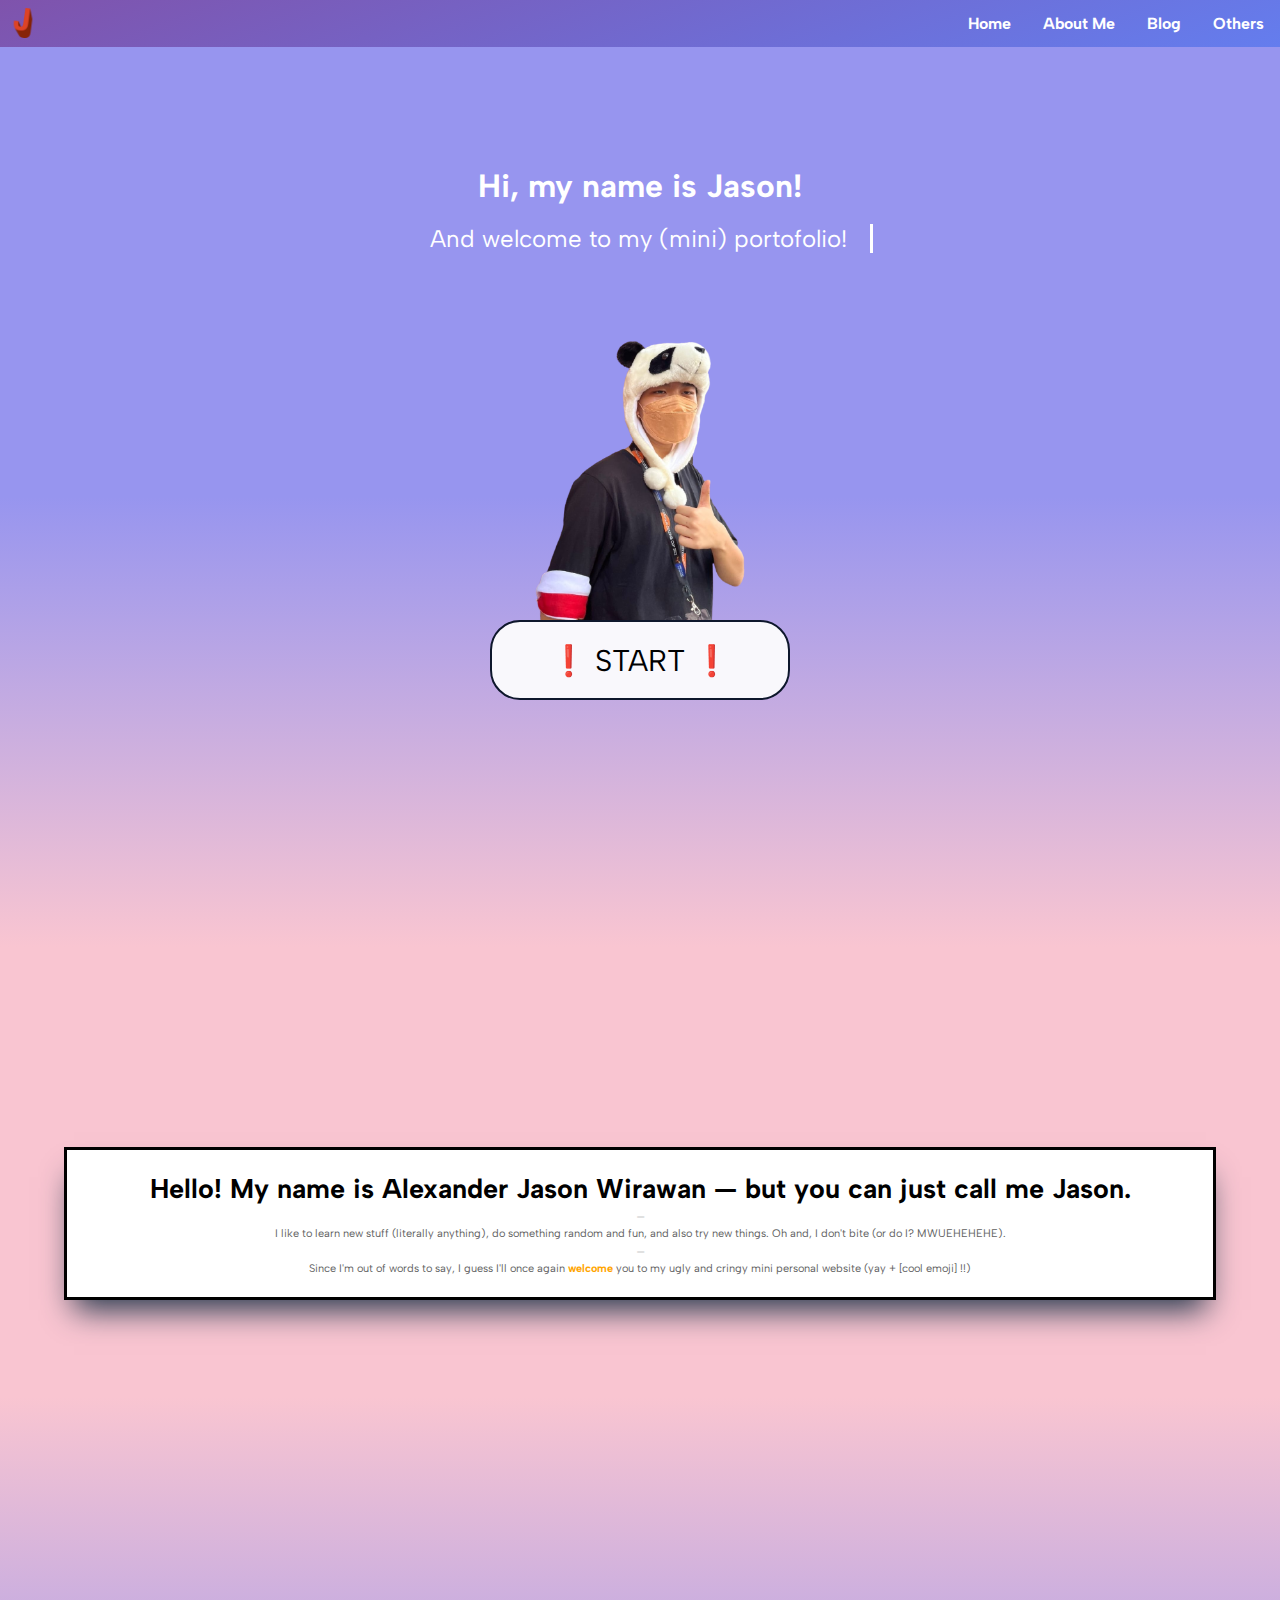
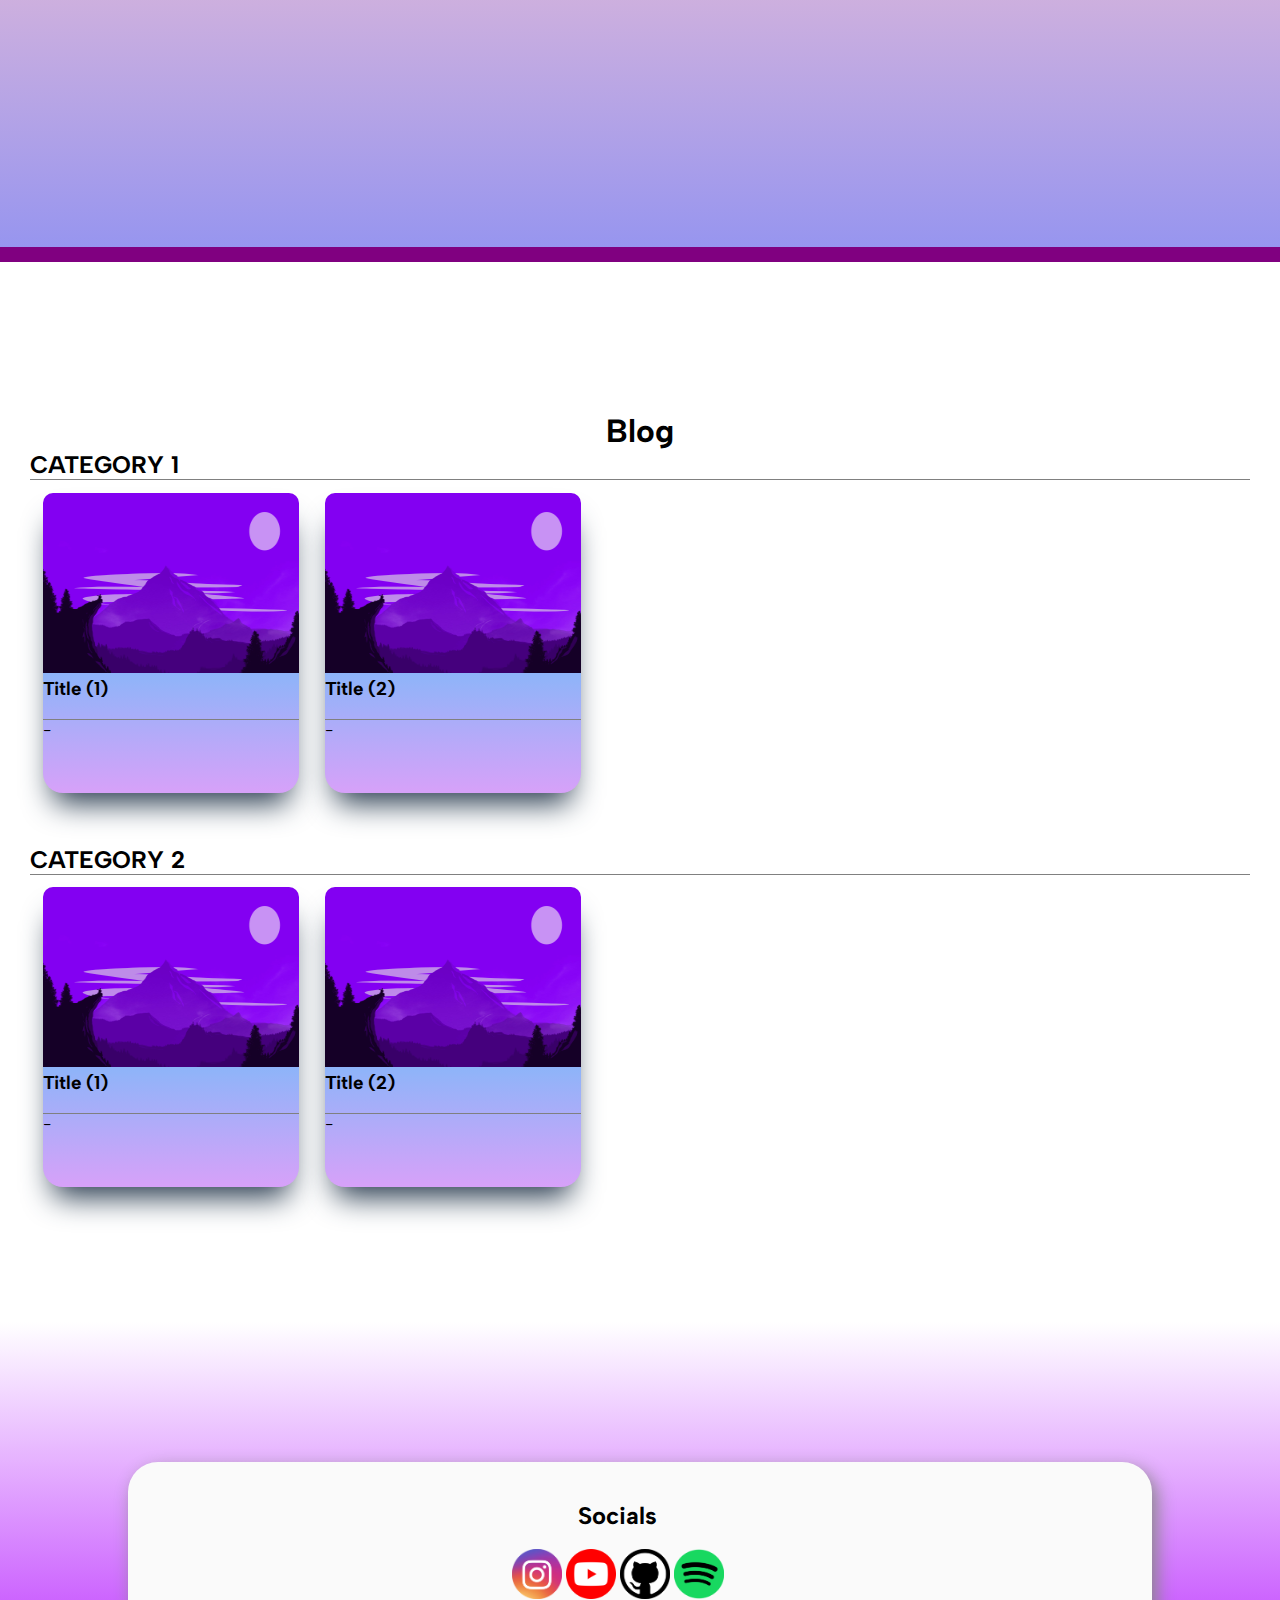
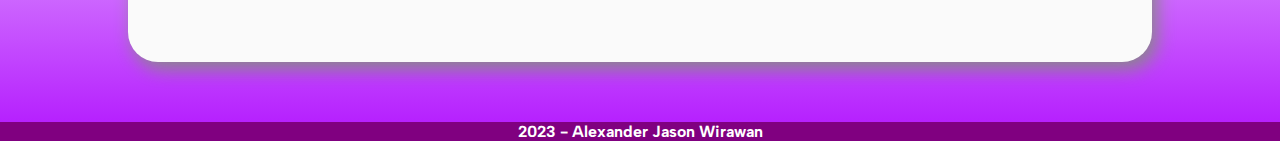
==== index.html @ cb03b652 "e" ====
<!DOCTYPE html>

<head>
	<meta name="viewport" content="width=device-width, initial-scale=1.0">
	<meta charset="UTF-8">
	<title>jasonhuang151</title>
	<link rel="icon" href="img/muka.png">
	<link href="style.css" type="text/css" rel="stylesheet">
	<link rel="preconnect" href="https://fonts.googleapis.com"><link rel="preconnect" href="https://fonts.gstatic.com" crossorigin><link href="https://fonts.googleapis.com/css2?family=Albert+Sans:ital,wght@0,200;1,100&display=swap" rel="stylesheet">
</head>

<script src="script.js"></script>
<script type="text/javascript" src="https://translate.google.com/translate_a/element.js?cb=googleTranslateElementInit"></script>


<body><div id="main">

	<div class="sticky"><div class="navbar">
	  <div class="dropdown">
		 <button class="dropbtn"><b>Others</b>
			<i class="fa fa-caret-down"></i>
		 </button>
		 <div class="dropdown-content">
			<a href="#socials">Socials</a>
			<a href="http://ngl.link/jasonhuang15112234">NGL</a>
			<a href="https://saweria.co/jasonhuang151">Saweria</a>
		 </div>
	  </div> 
	  <a href="#blog"><b>Blog</b></a>
	  <a href="#about_gw"><b>About Me</b></a>
	  <a href="#home"><b>Home</b></a>
	  <a href="#home" style="all:unset;cursor: pointer;"><img src="img/j.png" class="logo"></a>
	</div></div>
	
	<div id=home><center>
		<h1 style="color:white">Hi, my name is Jason!</h1>
		<br>
		<p class="judulketik">And welcome to my (mini) portofolio! </p><br><br><br>
		<img src="img/muka.png"><br>
		<button class="center"><p style="font-size:30px;"><a id="introButton" href="#about_gw">❗ START ❗</a></p></button>
	</center></div>

	<hr style="height:0px;border:none;" id="about_gw"/>
	<div id="tentang_gw_mobile"><center>
	<table class="mobileTable">
		<tbody>
		  <tr>
			<td bgcolor=white>
			<p style="color:white;">-</p>
			 
			 <b><p style= "font-size: 27px; color:#000000">Hello! My name is Alexander Jason Wirawan — but you can just call me Jason. </b>
		  		 <p style="color:lightgrey;">-</p>
			 <p style= "font-size: 11px; color:#615f5f">I like to learn new stuff (literally anything), do something random and fun, and also try new things. Oh and, I don't bite (or do I? MWUEHEHEHE).
			 	<p style="color:lightgrey;">-</p>
			 <p style= "font-size: 11px; color:#615f5f">Since I'm out of words to say, I guess I'll once again <b style="color:orange;">welcome</b> you to my ugly and cringy mini personal website (yay + [cool emoji] !!) 
			
			<p style="color:white;">-</p>
			</td>
		  </tr>
		</tbody>
	</table>
	</center></div>
	
		
	<hr>

	<div id=blog>
		<h1> Blog </h1>
		<div>
		<h2 style="text-align:left;">CATEGORY 1</h2><hr>

		<a href="/404"><div class="column">
			<img src="img/bg1.jpg">
			<h3> Title (1)</h3>
			<br><hr>
			<p>-</p>
		</div></a>
			
		<a href="/404"><div class="column">
			<img src="img/bg1.jpg">
			<h3> Title (2)</h3>
			<br><hr>
			<p>-</p>
		</div></a>
		
	
		<br><hr style="opacity:0;"><br><br>
		<div>
		<h2 style="text-align:left;">CATEGORY 2</h2><hr>
		
		<a href="/404"><div class="column">
			<img src="img/bg1.jpg">
			<h3>Title (1)</h3>
			<br><hr>
			<p>-</p>
		</div></a>
			
		<a href="/404"><div class="column">
			<img src="img/bg1.jpg">
			<h3>Title (2)</h3>
			<br><hr>
			<p>-</p>
		</div></a>
			
		</div>
	</div></div>
	
	<div id=socials><div id="contact">
	   <br>
		<div><ul>
			<h2>Socials</h2>
			<br>
			 <li><a target="_blank" href="https://www.instagram.com/jasonhuang151/"><img src="img/igLogo.png"></a></li>
			 <li><a target="_blank" href="https://youtube.com/@iloveayamgoreng"><img src="img/ytLogo.png"></a></li>
			 <li><a target="_blank" href="https://github.com/TheStupidDev"><img src="img/git.png"></a></li>
			 <li><a target="_blank" href="https://open.spotify.com/user/ji2uax7rqyrg8sp5sfdl0xvij?si=YDXjoUDXTRuPa2H0XCccrA&utm_source=copy-link"><img src="img/spotify.png"></a></li>
		  </ul></div>
	  </div></div>
	
	<div id=footer style="background:purple;color:white;">
		<center>
			<b>2023 - Alexander Jason Wirawan</b>
			<div id="google_translate_element"></div>
		</center>
	</div>
	
</div></body>
---- style.css ----
/*main stuff*/
@import url('https://fonts.googleapis.com/css2?family=Albert+Sans:ital,wght@0,200;1,100&display=swap');


* {
  border: 0;
  box-sizing: border-box;
  margin: 0;
  padding: 0;
  font-family: inherit;
  text-decoration: none;
}

body {
  background-size:     cover;
  background-repeat:   no-repeat;
  background-position: center center;     
  font-family: 'Albert Sans', sans-serif;
}

html {
	scroll-behavior: smooth;
}

hr {
  border: 5;
  border-top: 15px solid purple;
  clear:both;
  display:block;
  background-color:white;
  height: 1px;
}

a{color:black;}

table, th, td {
	border: 1px solid #dddd;
	border-collapse: collapse;
	width:100%;
	text-align:center;
}

button{
    width: 300px;
	 height:80px;
    background-color: #f9f8fc;
    border: 2.5px solid #0e172c;
    transition: background-color 2.2s;
    transition-duration: 3s;
    transition: 1.5s;
	 border-radius:30px
  }
  
button:hover{
    background-color: pink;
	 letter-spacing: 4px;
    box-shadow: rgba(240, 46, 170, 0.4) 0px 5px, rgba(240, 46, 170, 0.3) 0px 10px, rgba(240, 46, 170, 0.2) 0px 15px, rgba(240, 46, 170, 0.1) 0px 20px, rgba(240, 46, 170, 0.05) 0px 25px;
}


.Center {
            width:200px;
            height:200px;
            background-color: blue;
            top: 50%;
            left: 50%;
            margin-top: -100px;
            margin-left: -100px;
        }

.sticky {
	position: -webkit-sticky;
	position: sticky;
	top: 0;
}

.column {
  width: 23.3%;
  border-radius:20px;
  height:85%;
  display: inline-block;
  margin: .8rem;	
  box-shadow: rgb(38, 57, 77) 0px 20px 30px -10px;
}

.column:hover {
  box-shadow: rgb(38, 57, 77) 0px 40px 50px -5px;
}

/*judul ketik*/
.judulketik {
  width: 31ch; /*Jumlah karakter*/
  animation: typing 2s steps(22), blink .5s step-end infinite alternate;
  white-space: nowrap;
  overflow: hidden;
  border-right: 3px solid;
  font-family: 'Albert Sans', sans-serif;
  font-size: 1.5em;
  color:white;
}

@keyframes typing {from {width: 0}}
@keyframes blink {50% {border-color: transparent}}

/*============================Header//Navbar============================*/


.navbar {
  overflow: hidden;
  background-color: #333;
  background-image:linear-gradient(-20deg, #647DEE, #7F53AC);
}

.navbar a {
  float: right;
  font-size: 16px;
  color: white;
  text-align: center;
  padding: 14px 16px;
  text-decoration: none;
  transition:0.5s;
}

.dropdown {
  float: right;
  overflow: hidden;
}

.dropdown .dropbtn {
  font-size: 16px;  
  border: none;
  outline: none;
  color: white;
  padding: 14px 16px;
  background-color: inherit;
  font-family: inherit;
  margin: 0;
}

.navbar a:hover, .dropdown:hover .dropbtn {
  background-color: purple;
  padding: 14px 30px;
  border-left: solid 4px #E44B8D;
}

.navbar button{all: unset;transition:0.5s;}

.dropdown-content {
  display: none;
  position: absolute;
  background-color: #f9f9f9;
  min-width: 105px;
  box-shadow: 0px 8px 16px 0px rgba(0,0,0,0.2);
  z-index: 1;
}

.dropdown-content a {
  float: none;
  color: black;
  padding: 12px 16px;
  text-decoration: none;
  display: block;
  text-align: left;
}

.dropdown-content a:hover {
	background-color: #ddd;
	border-left: solid 2.5px pink;
}

.dropdown:hover .dropdown-content {
  display: block;
}

.logo {
  float: left;
  height: 30px;
  width: 30px;
  margin:0.5em;
} 


/*============================Konten============================*/

#container {
    width: 640px; /* Can be in percentage also. */
    height: auto;
    margin: 0 auto;
    padding: 10px;
    position: relative;
}

/*Home (konten 1)*/
#home {
  background: linear-gradient(to top, #F9C5D1, #9795EF 50%);
  height: 900px;
  background-position: center;
  background-size: cover;
  padding: 120px 0;
  text-align:center;
}

#home img{
	height:320px;
	width:320px;
	margin: -7px 0px;

}

#main{height: 60%; }

/*Penjelasan (konten 2)*/
#tentang_gw{
  background: linear-gradient(to top, #9795EF, #F9C5D1 50%);
  height: 900px;
  font-size:24px;
  display: grid;
  padding: 2rem;
  grid-template-columns: 300px 1fr;
  gap: 1rem;
  align-items: center;
  margin: 0 auto;
}

#tentang_gw img {
  max-width: 100%;
  height: auto;
  box-shadow: 5px 7px 18px #888888;
  border-radius:15px;
}


/*Mulai (konten 3)*/
#mulai, #tentang_gw_mobile{
  background-image: url('bg2.jpg');
  background-position: center;
  background-size: cover;
  text-align:center;
  height: 900px;
  padding: 200px 0;
  text-align:center;
  width: 100%;
}

#mulai hr{
  border-top: 1px solid gray;
}

.centang{
	border-radius:20px;
	background:#90EE90;
	width:20px;
}

.cross{
	border-radius:20px;
	background:#FFCCCB;
	width:20px;
}



/*Blog (konten 4)*/
#blog{
  margin:30px;
  background: white;
  height: 1000px;
  background-position: center;
  background-size: cover;
  padding: 120px 0;
  text-align:center;
}

#blog hr{border-top: 1px solid gray;}

#blog img{
	width:100%;height:180px;
	border-radius:10px 10px 0px 0px;
}

#blog .column{
	background-color:white;
	height:300px;
	width:21%;
	text-align:left;
	float:left;
	background:#FBF2FF;
	background-image:linear-gradient(#1FD1F9, #D7A1F9);
	transition:0.6s;
}

#blog .column:hover{
	background-image:linear-gradient(#D7A1F9, #FBF2FF);
}


#artikel{
	background-image:linear-gradient(white, orange);
	height:900px;
}

#artikel hr{border-top: 3px dotted gray;}
#artikel h1{text-align:center;}


/*Credit*/

#socials{
  background-image:linear-gradient(180deg, white, #B621FE);
  text-align:center;
  height:400px;
  padding: 140px 0;
}
    
#contact img{
  width: 50px;
  height: 50px;
  border-radius:20px;
}

#contact img:hover{
  width: 60px;
  height: 60px;
}

#contact .gambarFoto{
  width: 200px;
  height: 140px;
}

#contact .gambarFoto:hover{
  width: 200px;
  height: 140px;
}

#contact li{
  list-style: none;
  display:inline-block;
}

#contact ul{
  margin-left:-45px;
}

#contact hr{border-top: 1px solid gray;}

#contact{
  width:80%;
  height:200px;
  background-color:#fafafa;
  margin:0 auto;
  padding:20px;
  box-shadow: 5px 7px 18px #888888;
  border-radius:30px;
  border:1px
}


/*MOBILE PORT*/
.mobileTable{
	width:90%;
	border: 3px solid black;
	box-shadow: rgb(38, 57, 77) 0px 20px 30px -10px;
	font-size:18px;
	height:120px;
}
#tentang_gw_mobile{
	background: linear-gradient(to top, #9795EF, #F9C5D1 50%);
}
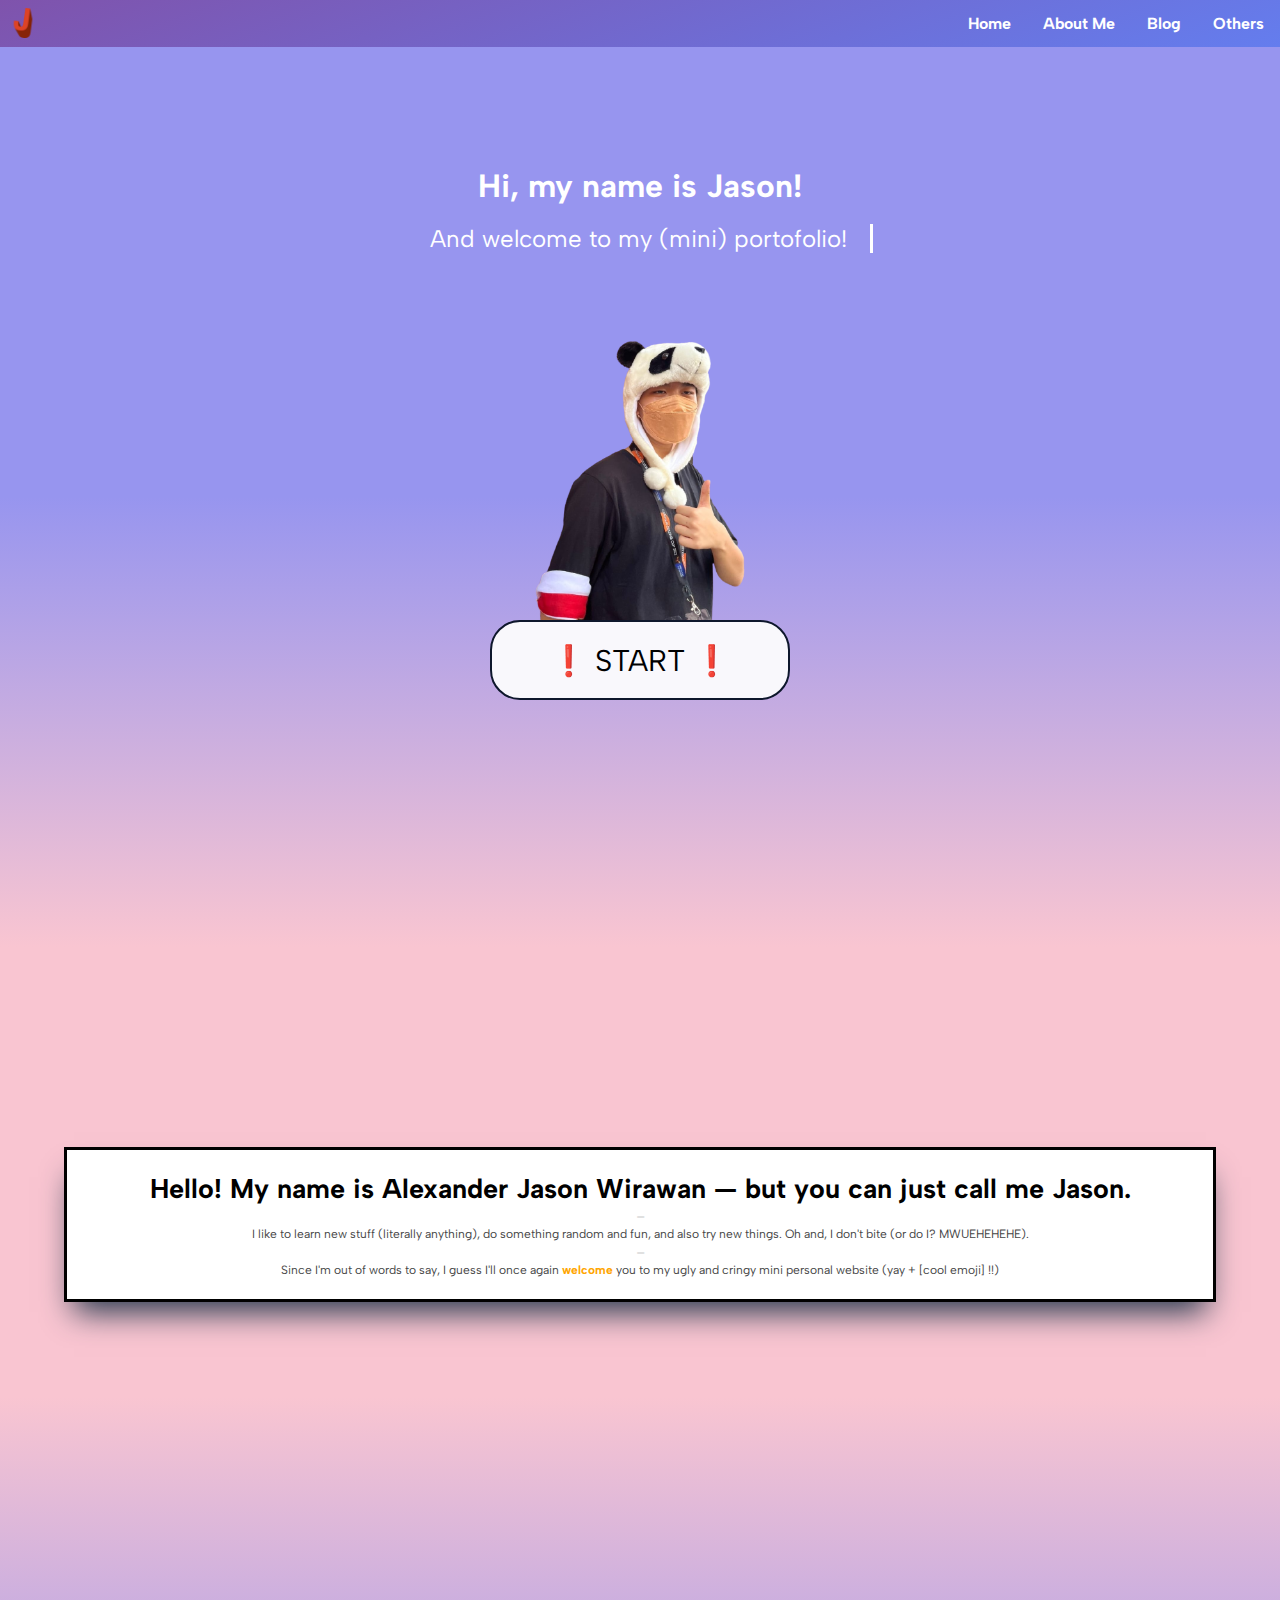
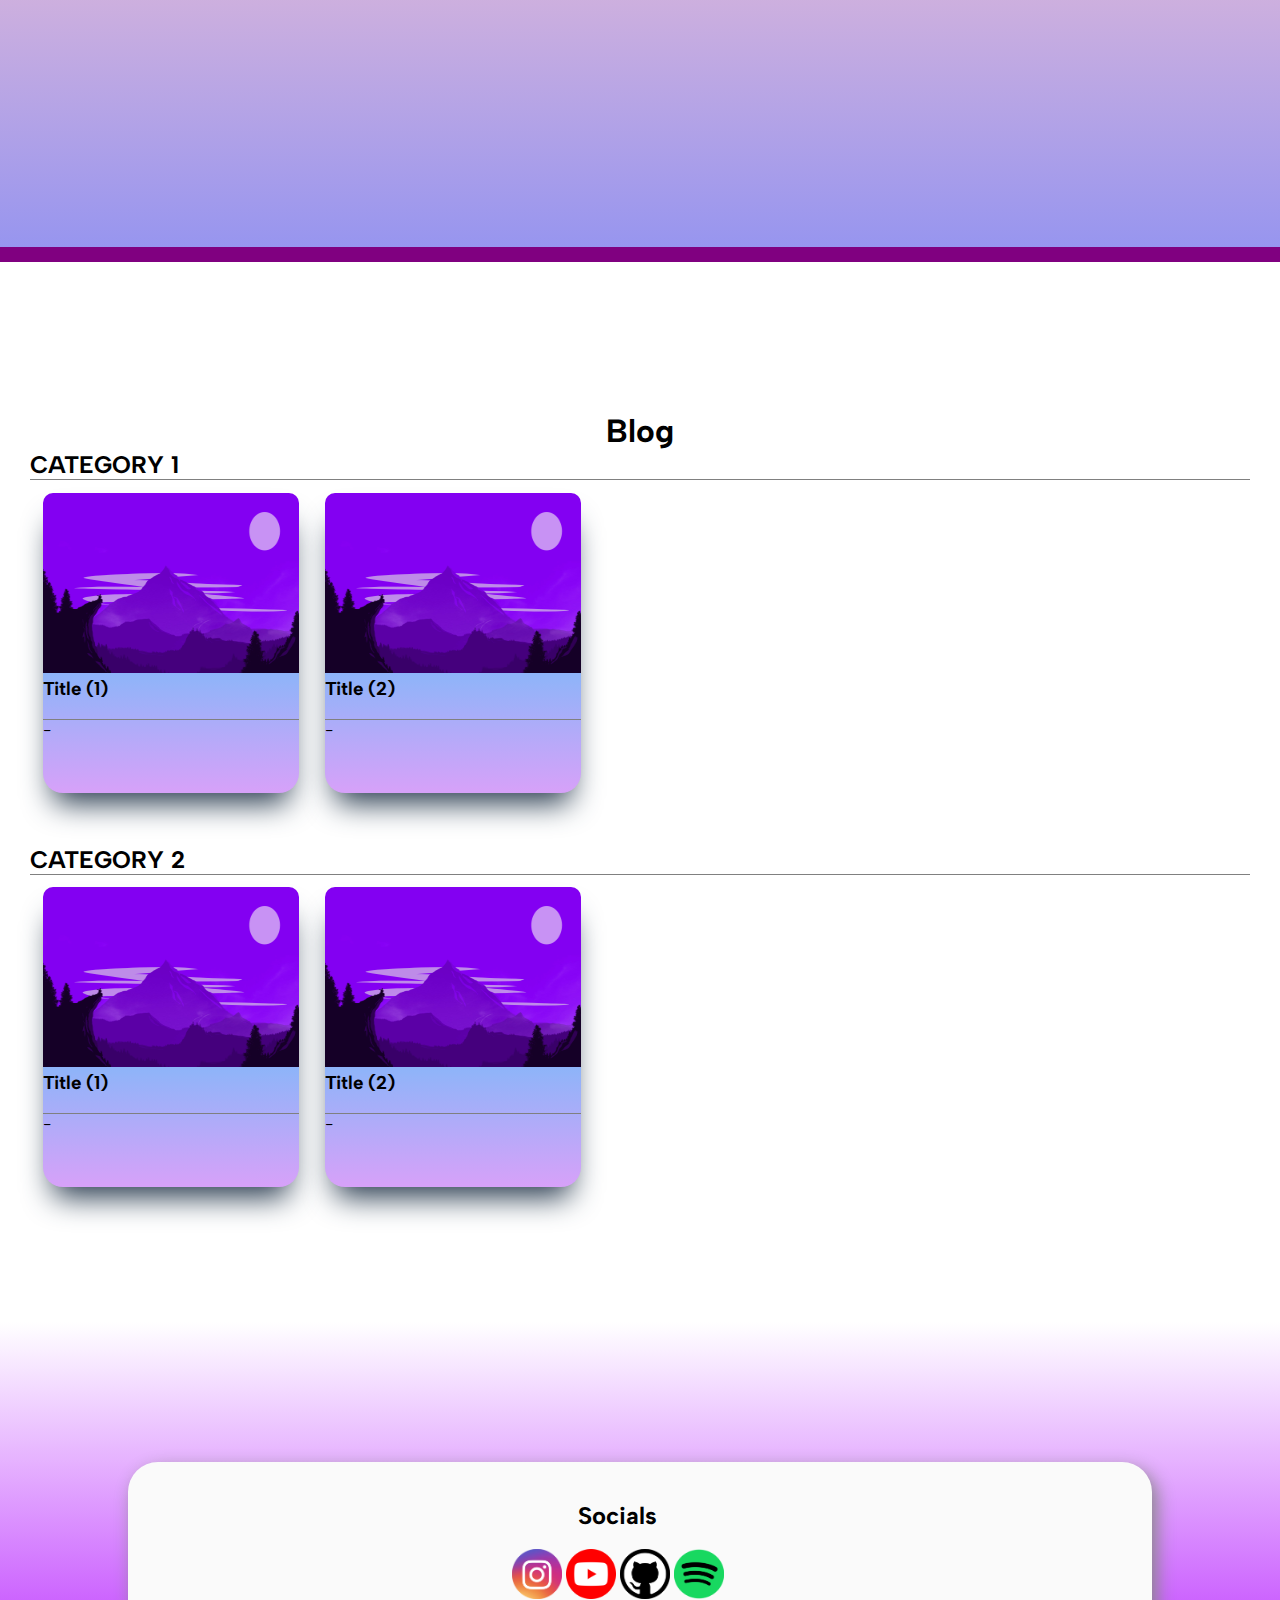
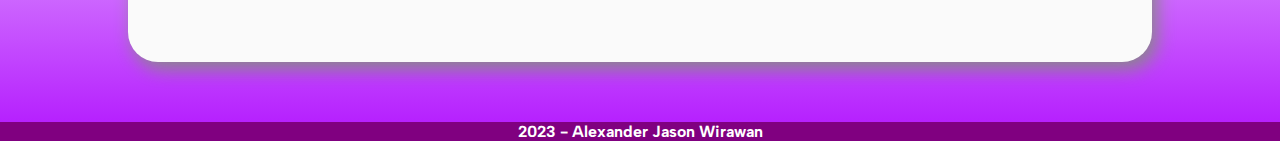
==== commit c18554e6: "e (2)" ====
--- a/index.html
+++ b/index.html
@@ -50,9 +50,9 @@
 			 
 			 <b><p style= "font-size: 27px; color:#000000">Hello! My name is Alexander Jason Wirawan — but you can just call me Jason. </b>
 		  		 <p style="color:lightgrey;">-</p>
-			 <p style= "font-size: 11px; color:#615f5f">I like to learn new stuff (literally anything), do something random and fun, and also try new things. Oh and, I don't bite (or do I? MWUEHEHEHE).
+			 <p style= "font-size: 12px; color:#454545">I like to learn new stuff (literally anything), do something random and fun, and also try new things. Oh and, I don't bite (or do I? MWUEHEHEHE).
 			 	<p style="color:lightgrey;">-</p>
-			 <p style= "font-size: 11px; color:#615f5f">Since I'm out of words to say, I guess I'll once again <b style="color:orange;">welcome</b> you to my ugly and cringy mini personal website (yay + [cool emoji] !!) 
+			 <p style= "font-size: 12px; color:#454545">Since I'm out of words to say, I guess I'll once again <b style="color:orange;">welcome</b> you to my ugly and cringy mini personal website (yay + [cool emoji] !!) 
 			
 			<p style="color:white;">-</p>
 			</td>
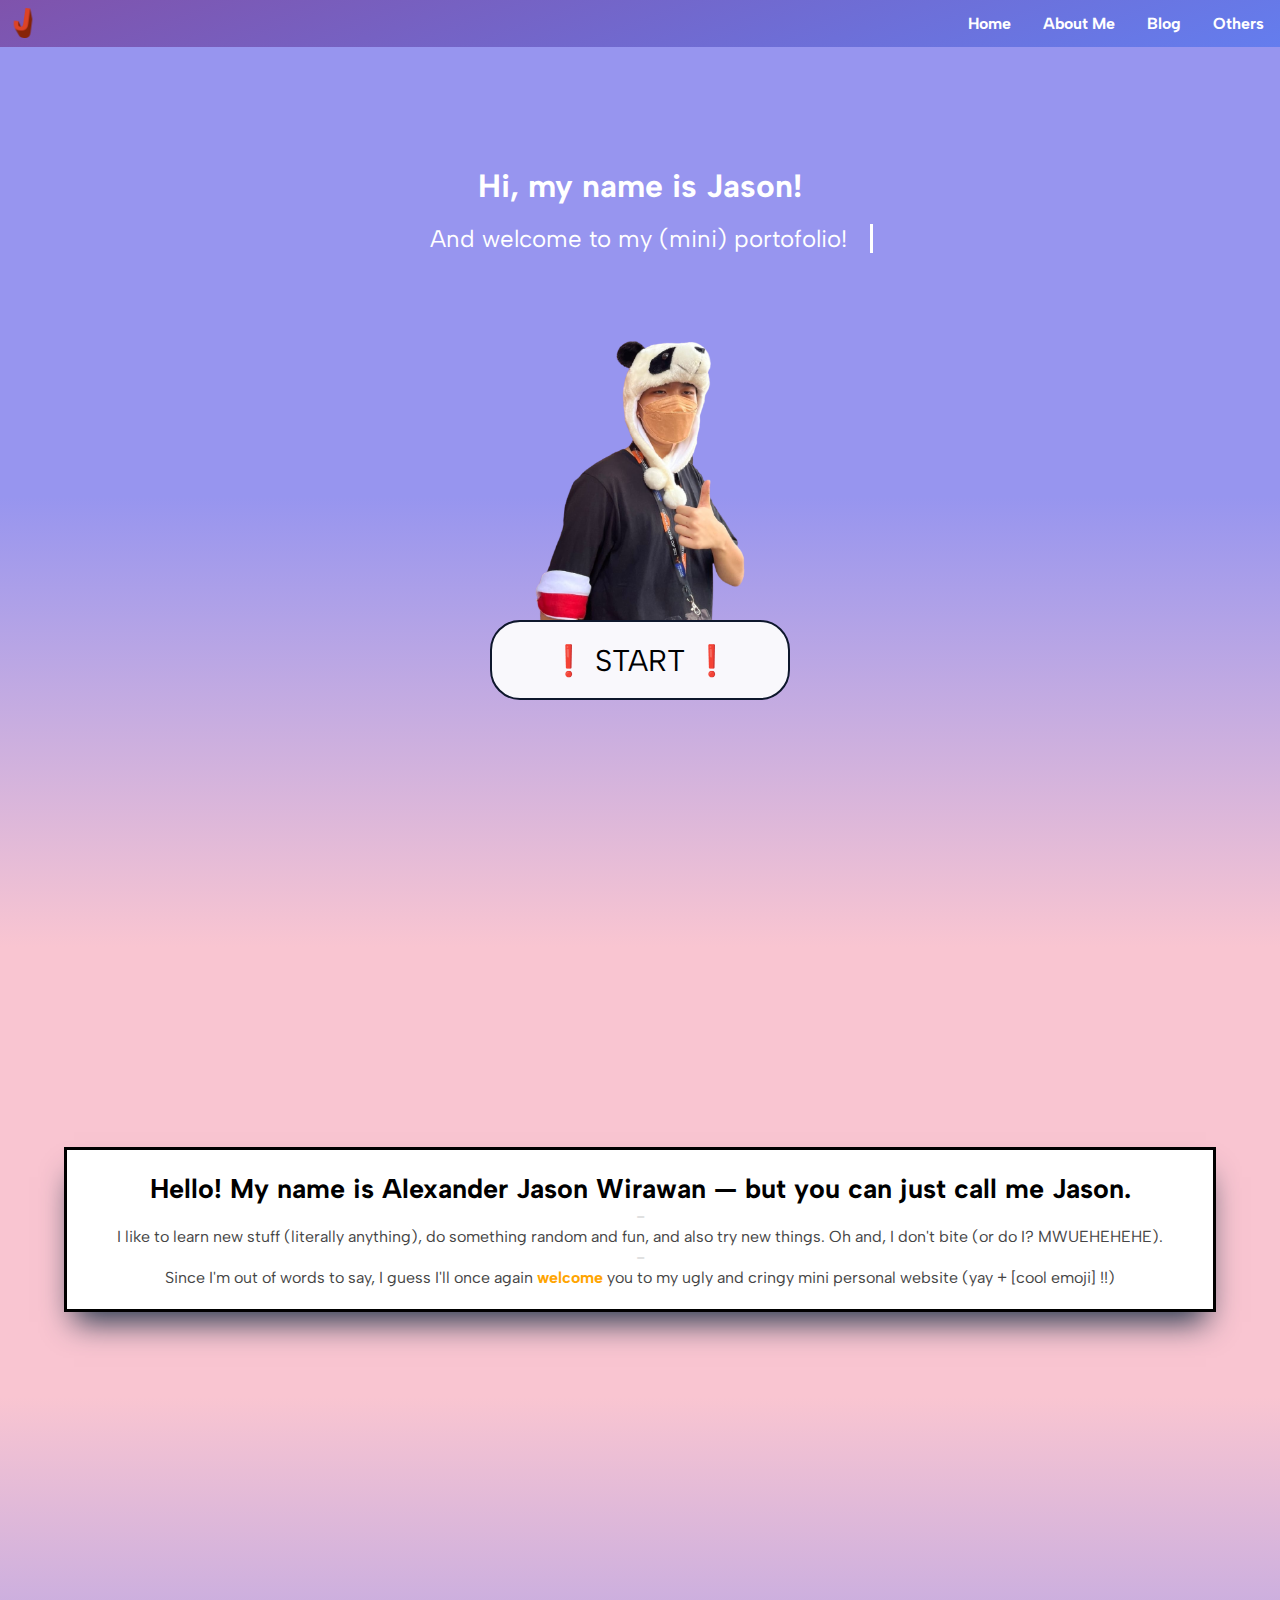
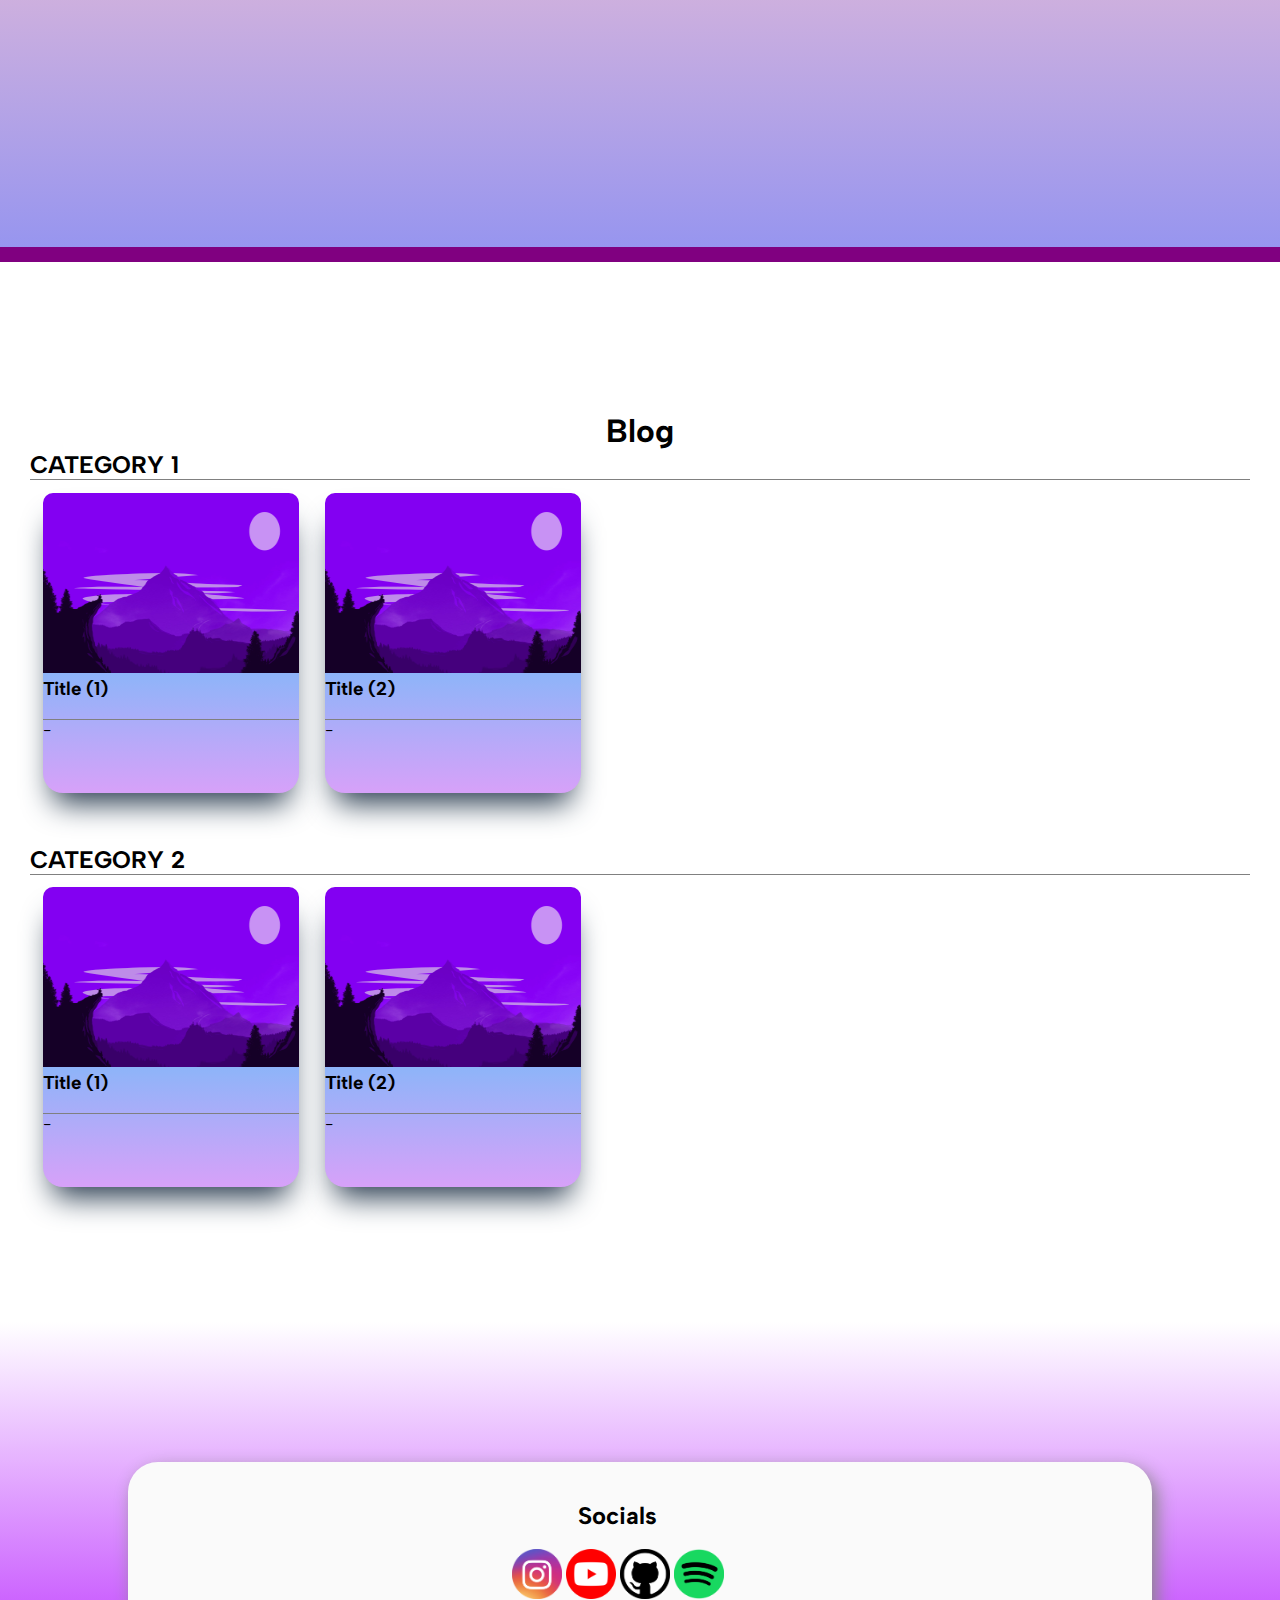
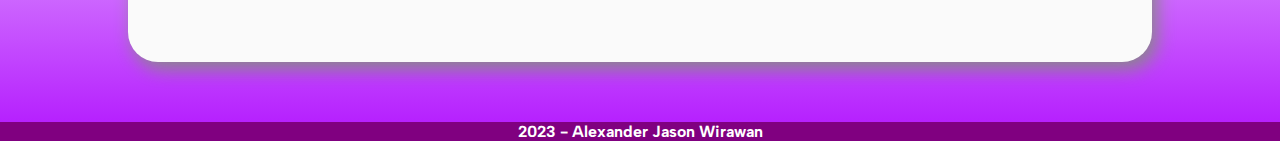
==== commit 6c95a4da: "e (3)" ====
--- a/index.html
+++ b/index.html
@@ -50,9 +50,9 @@
 			 
 			 <b><p style= "font-size: 27px; color:#000000">Hello! My name is Alexander Jason Wirawan — but you can just call me Jason. </b>
 		  		 <p style="color:lightgrey;">-</p>
-			 <p style= "font-size: 12px; color:#454545">I like to learn new stuff (literally anything), do something random and fun, and also try new things. Oh and, I don't bite (or do I? MWUEHEHEHE).
+			 <p style= "font-size: 16px; color:#454545">I like to learn new stuff (literally anything), do something random and fun, and also try new things. Oh and, I don't bite (or do I? MWUEHEHEHE).
 			 	<p style="color:lightgrey;">-</p>
-			 <p style= "font-size: 12px; color:#454545">Since I'm out of words to say, I guess I'll once again <b style="color:orange;">welcome</b> you to my ugly and cringy mini personal website (yay + [cool emoji] !!) 
+			 <p style= "font-size: 16px; color:#454545">Since I'm out of words to say, I guess I'll once again <b style="color:orange;">welcome</b> you to my ugly and cringy mini personal website (yay + [cool emoji] !!) 
 			
 			<p style="color:white;">-</p>
 			</td>
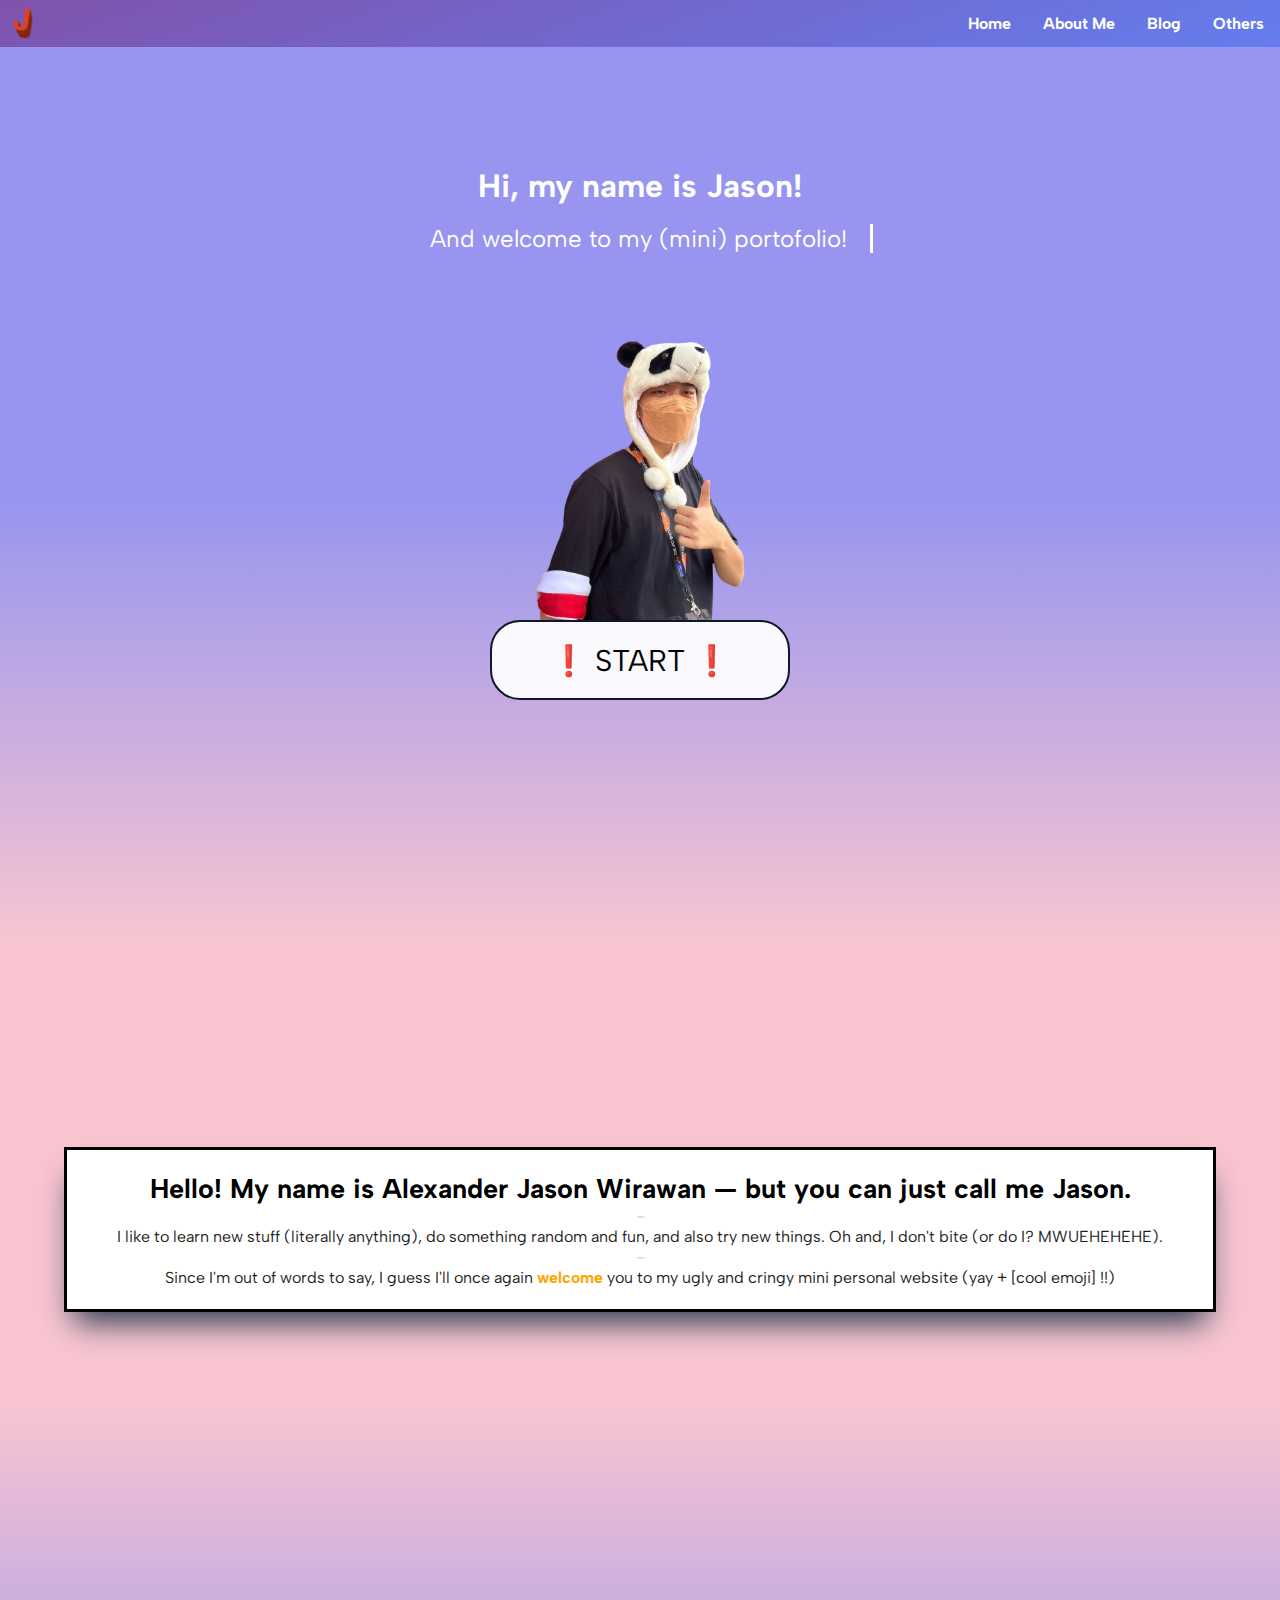
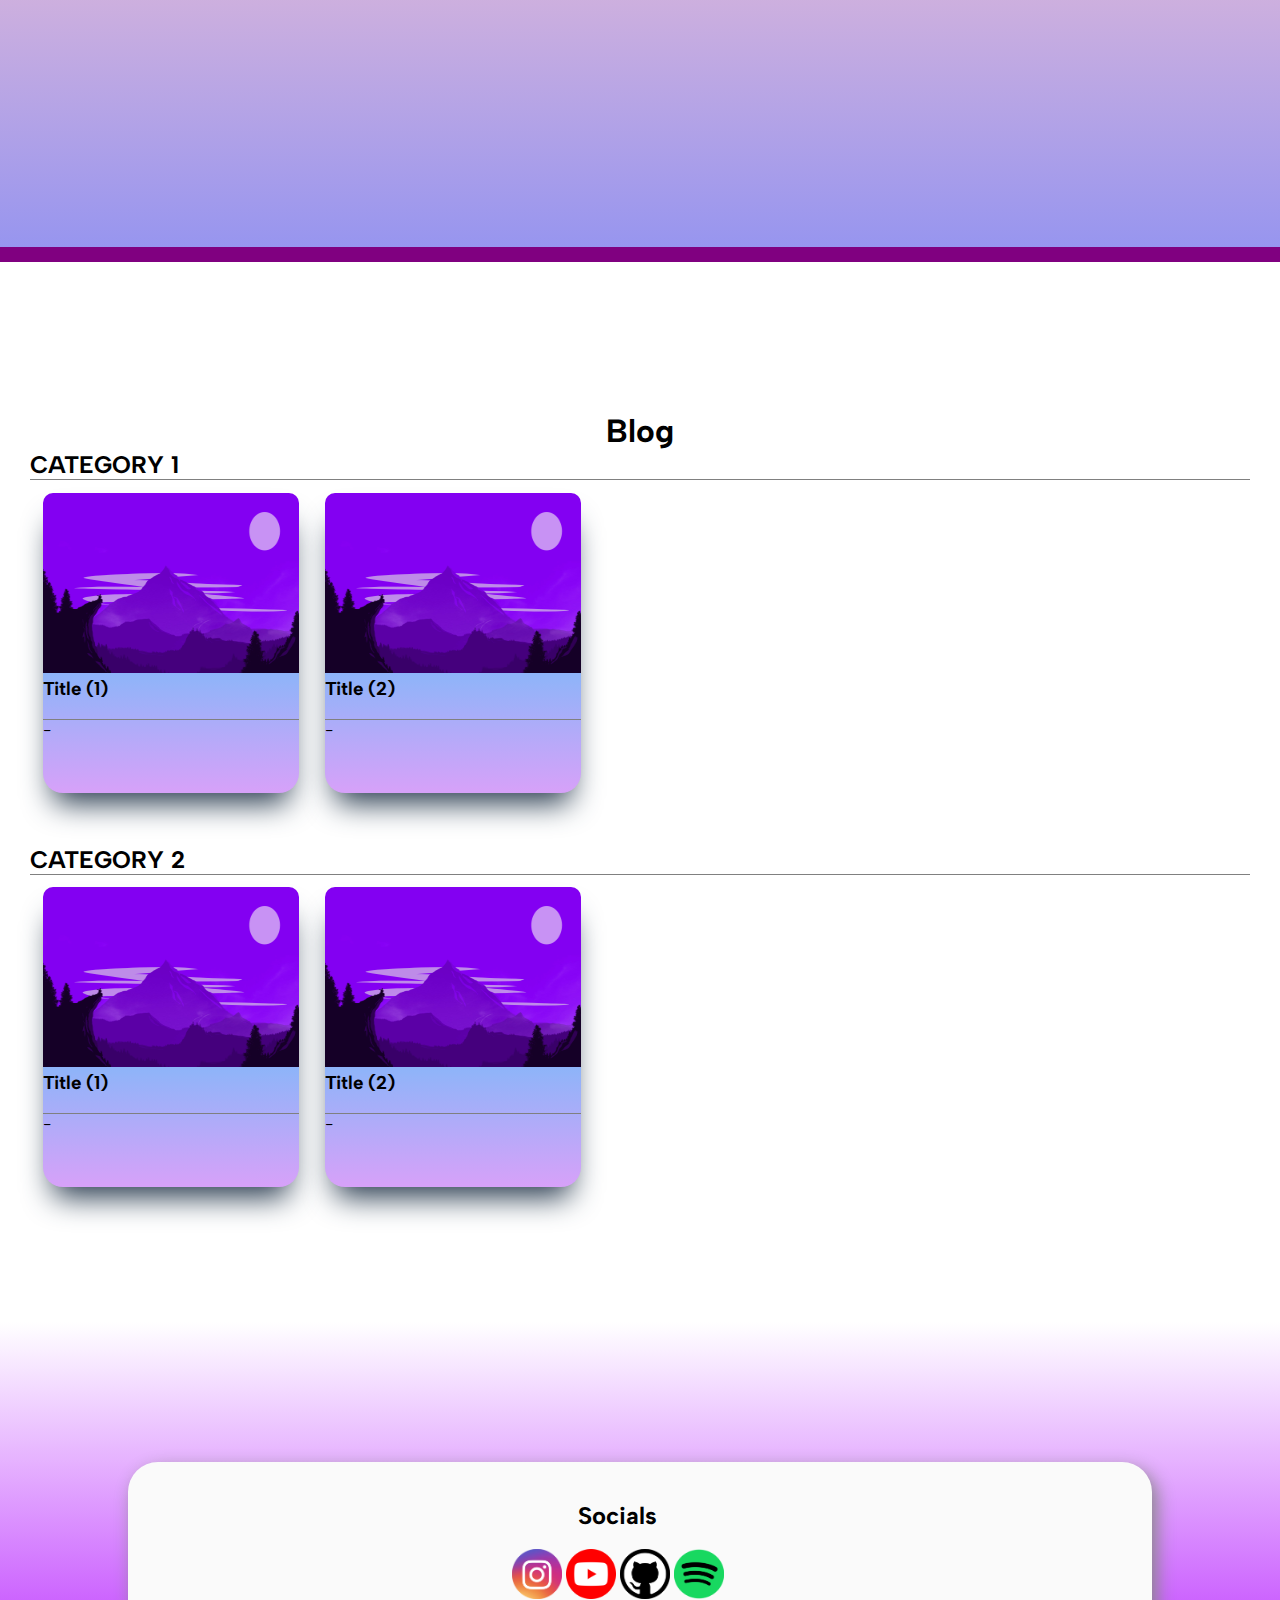
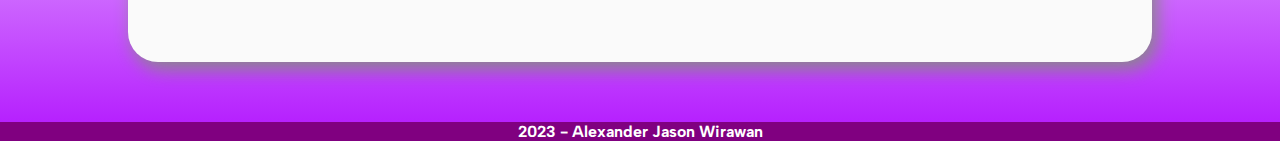
==== commit 6aba77e1: "e (4)" ====
--- a/index.html
+++ b/index.html
@@ -50,9 +50,9 @@
 			 
 			 <b><p style= "font-size: 27px; color:#000000">Hello! My name is Alexander Jason Wirawan — but you can just call me Jason. </b>
 		  		 <p style="color:lightgrey;">-</p>
-			 <p style= "font-size: 16px; color:#454545">I like to learn new stuff (literally anything), do something random and fun, and also try new things. Oh and, I don't bite (or do I? MWUEHEHEHE).
+			 <p style= "font-size: 16px; color:#1f1f1f">I like to learn new stuff (literally anything), do something random and fun, and also try new things. Oh and, I don't bite (or do I? MWUEHEHEHE).
 			 	<p style="color:lightgrey;">-</p>
-			 <p style= "font-size: 16px; color:#454545">Since I'm out of words to say, I guess I'll once again <b style="color:orange;">welcome</b> you to my ugly and cringy mini personal website (yay + [cool emoji] !!) 
+			 <p style= "font-size: 16px; color:#1f1f1f">Since I'm out of words to say, I guess I'll once again <b style="color:orange;">welcome</b> you to my ugly and cringy mini personal website (yay + [cool emoji] !!) 
 			
 			<p style="color:white;">-</p>
 			</td>
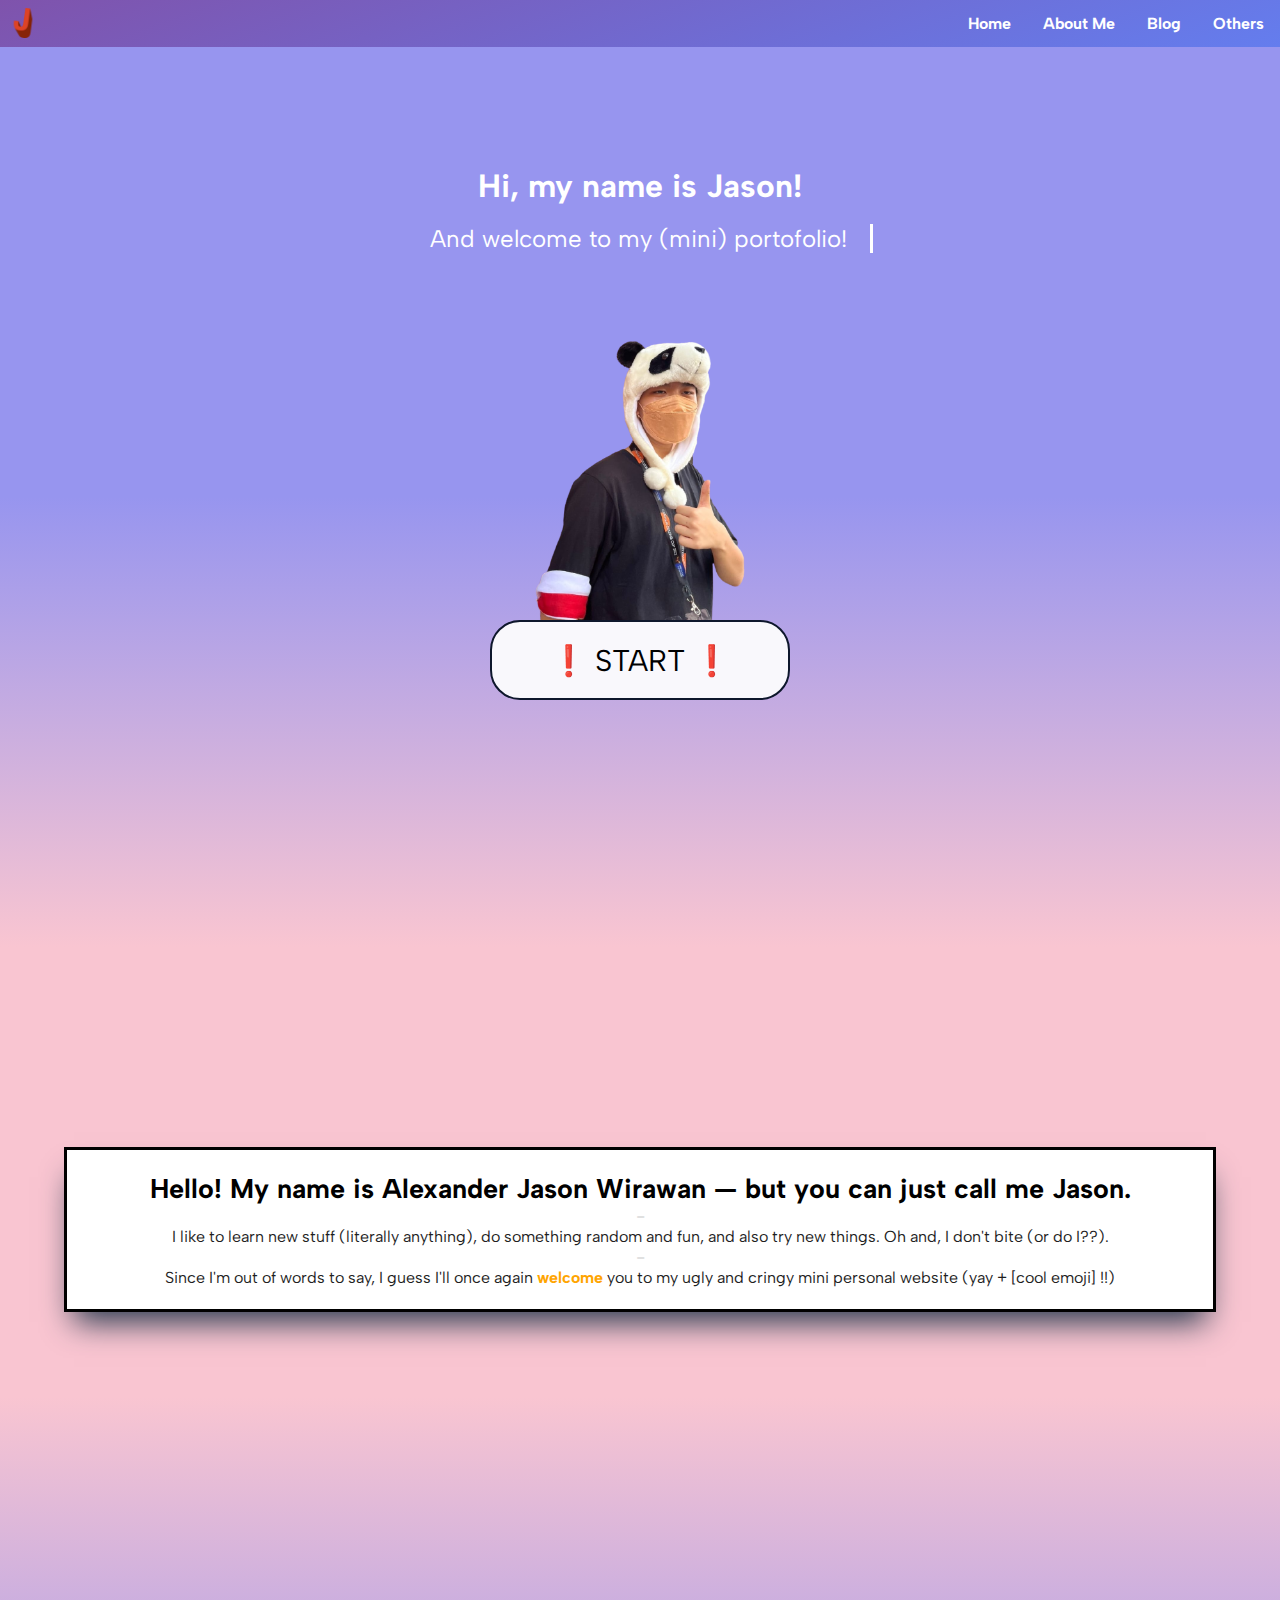
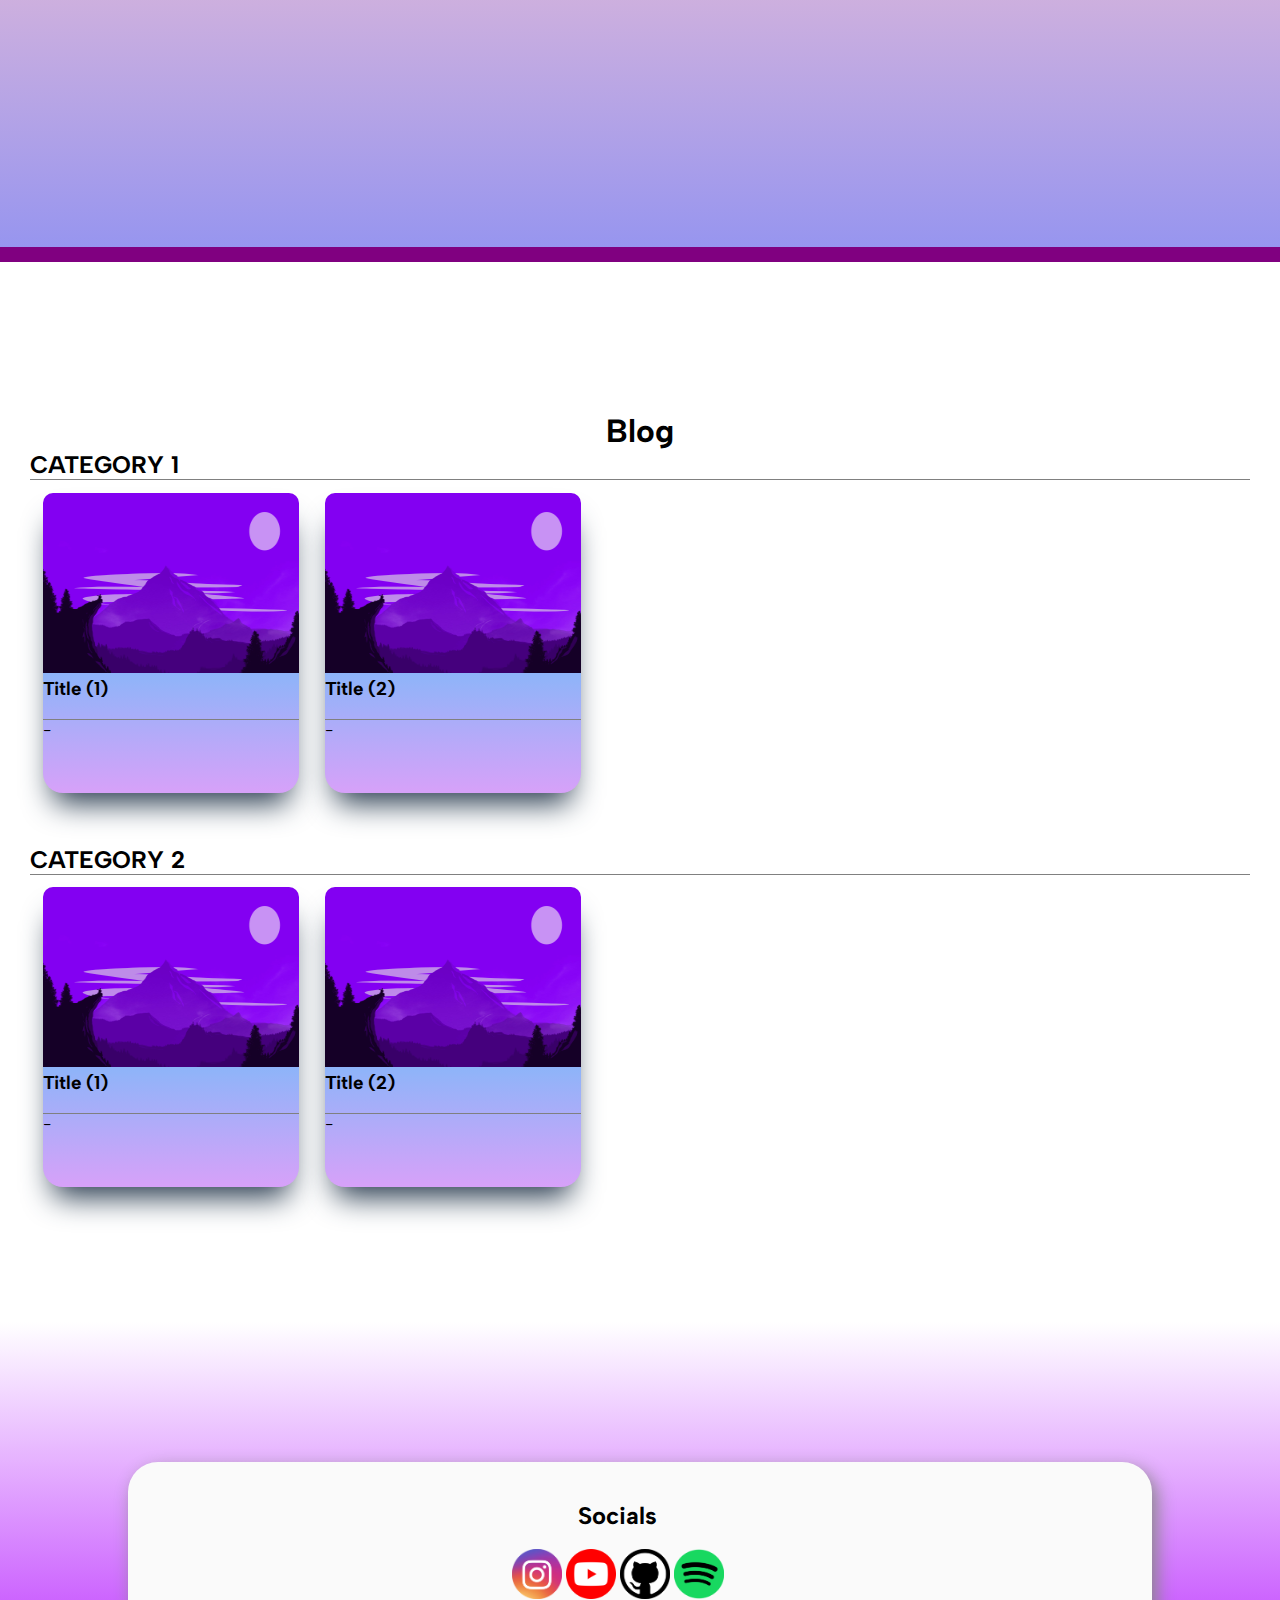
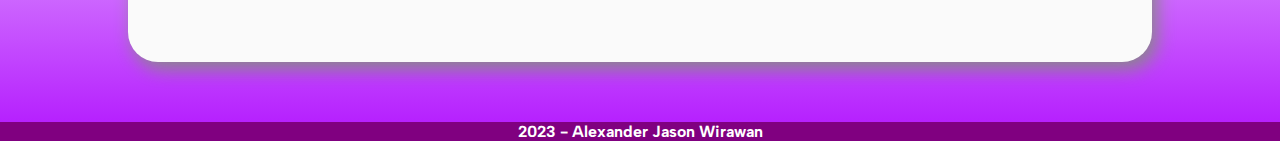
==== commit 6252a620: "e5" ====
--- a/index.html
+++ b/index.html
@@ -50,7 +50,7 @@
 			 
 			 <b><p style= "font-size: 27px; color:#000000">Hello! My name is Alexander Jason Wirawan — but you can just call me Jason. </b>
 		  		 <p style="color:lightgrey;">-</p>
-			 <p style= "font-size: 16px; color:#1f1f1f">I like to learn new stuff (literally anything), do something random and fun, and also try new things. Oh and, I don't bite (or do I? MWUEHEHEHE).
+			 <p style= "font-size: 16px; color:#1f1f1f">I like to learn new stuff (literally anything), do something random and fun, and also try new things. Oh and, I don't bite (or do I??).
 			 	<p style="color:lightgrey;">-</p>
 			 <p style= "font-size: 16px; color:#1f1f1f">Since I'm out of words to say, I guess I'll once again <b style="color:orange;">welcome</b> you to my ugly and cringy mini personal website (yay + [cool emoji] !!) 
 			
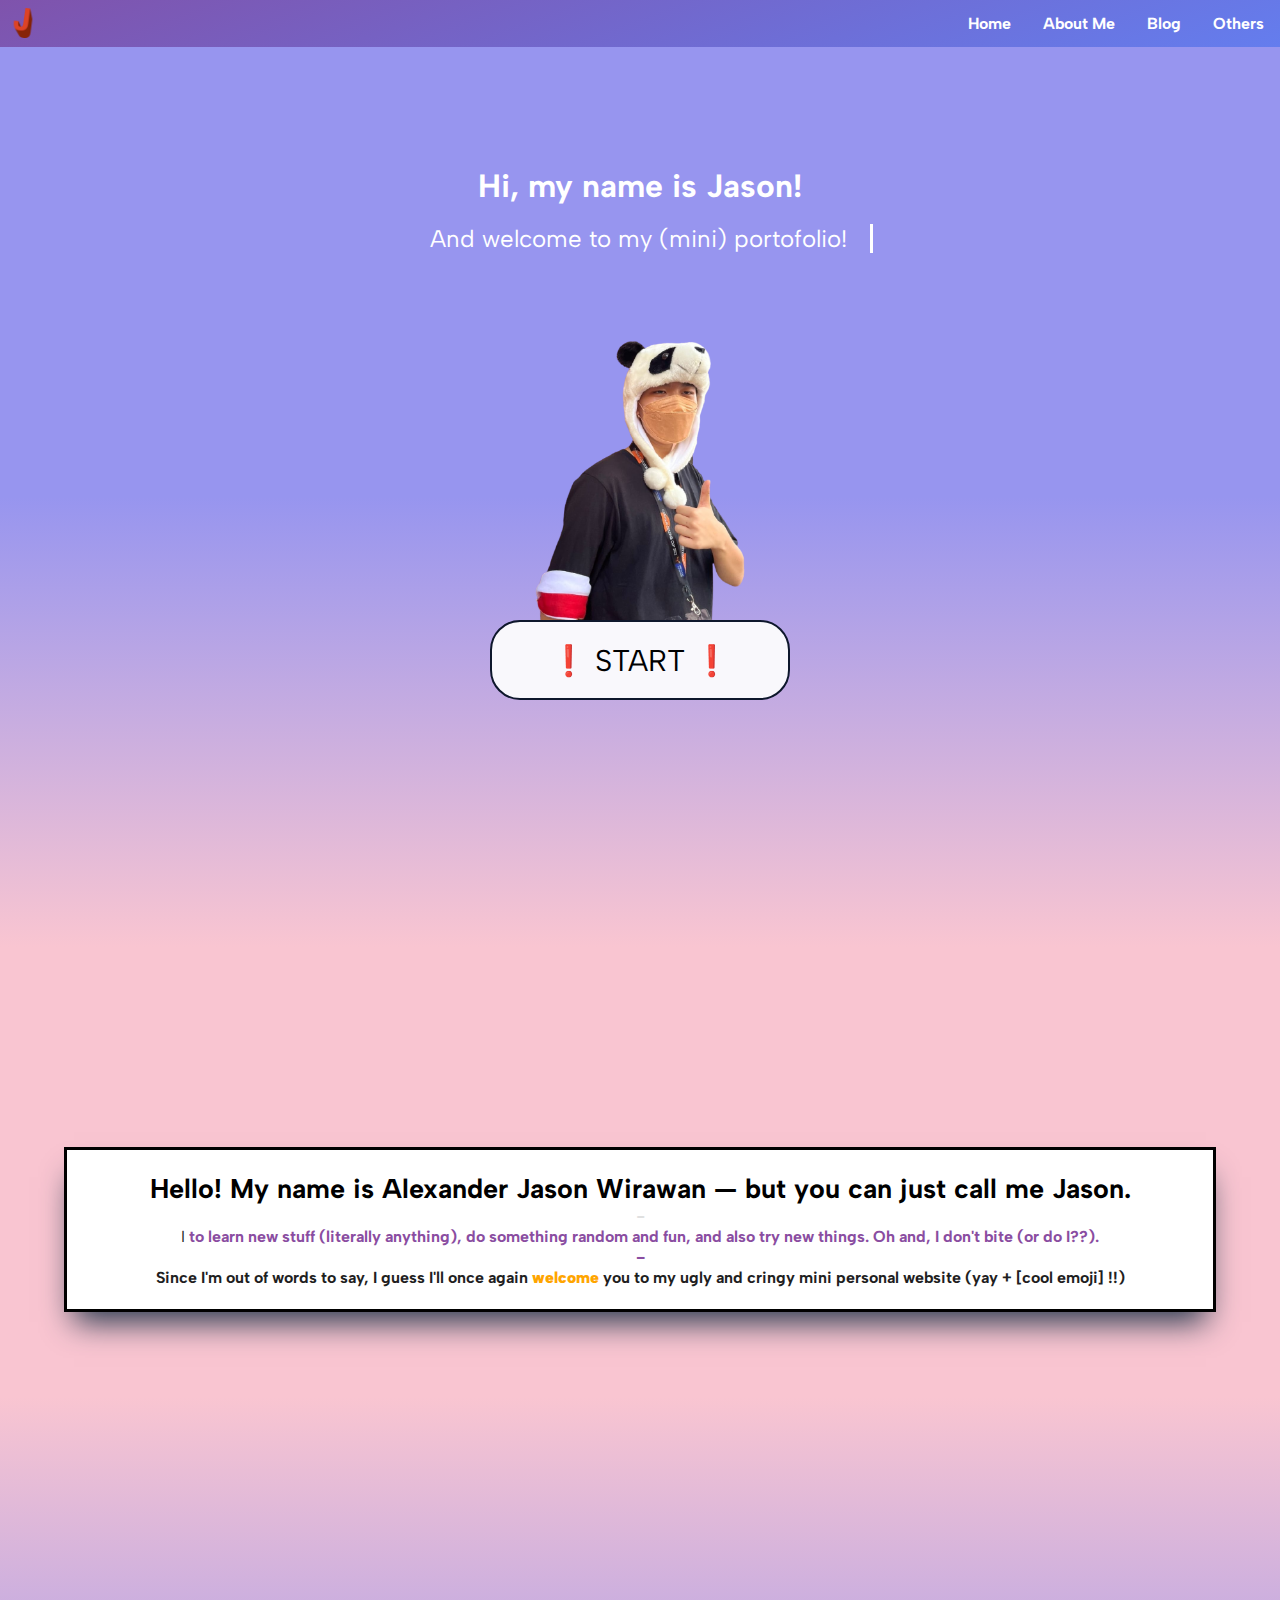
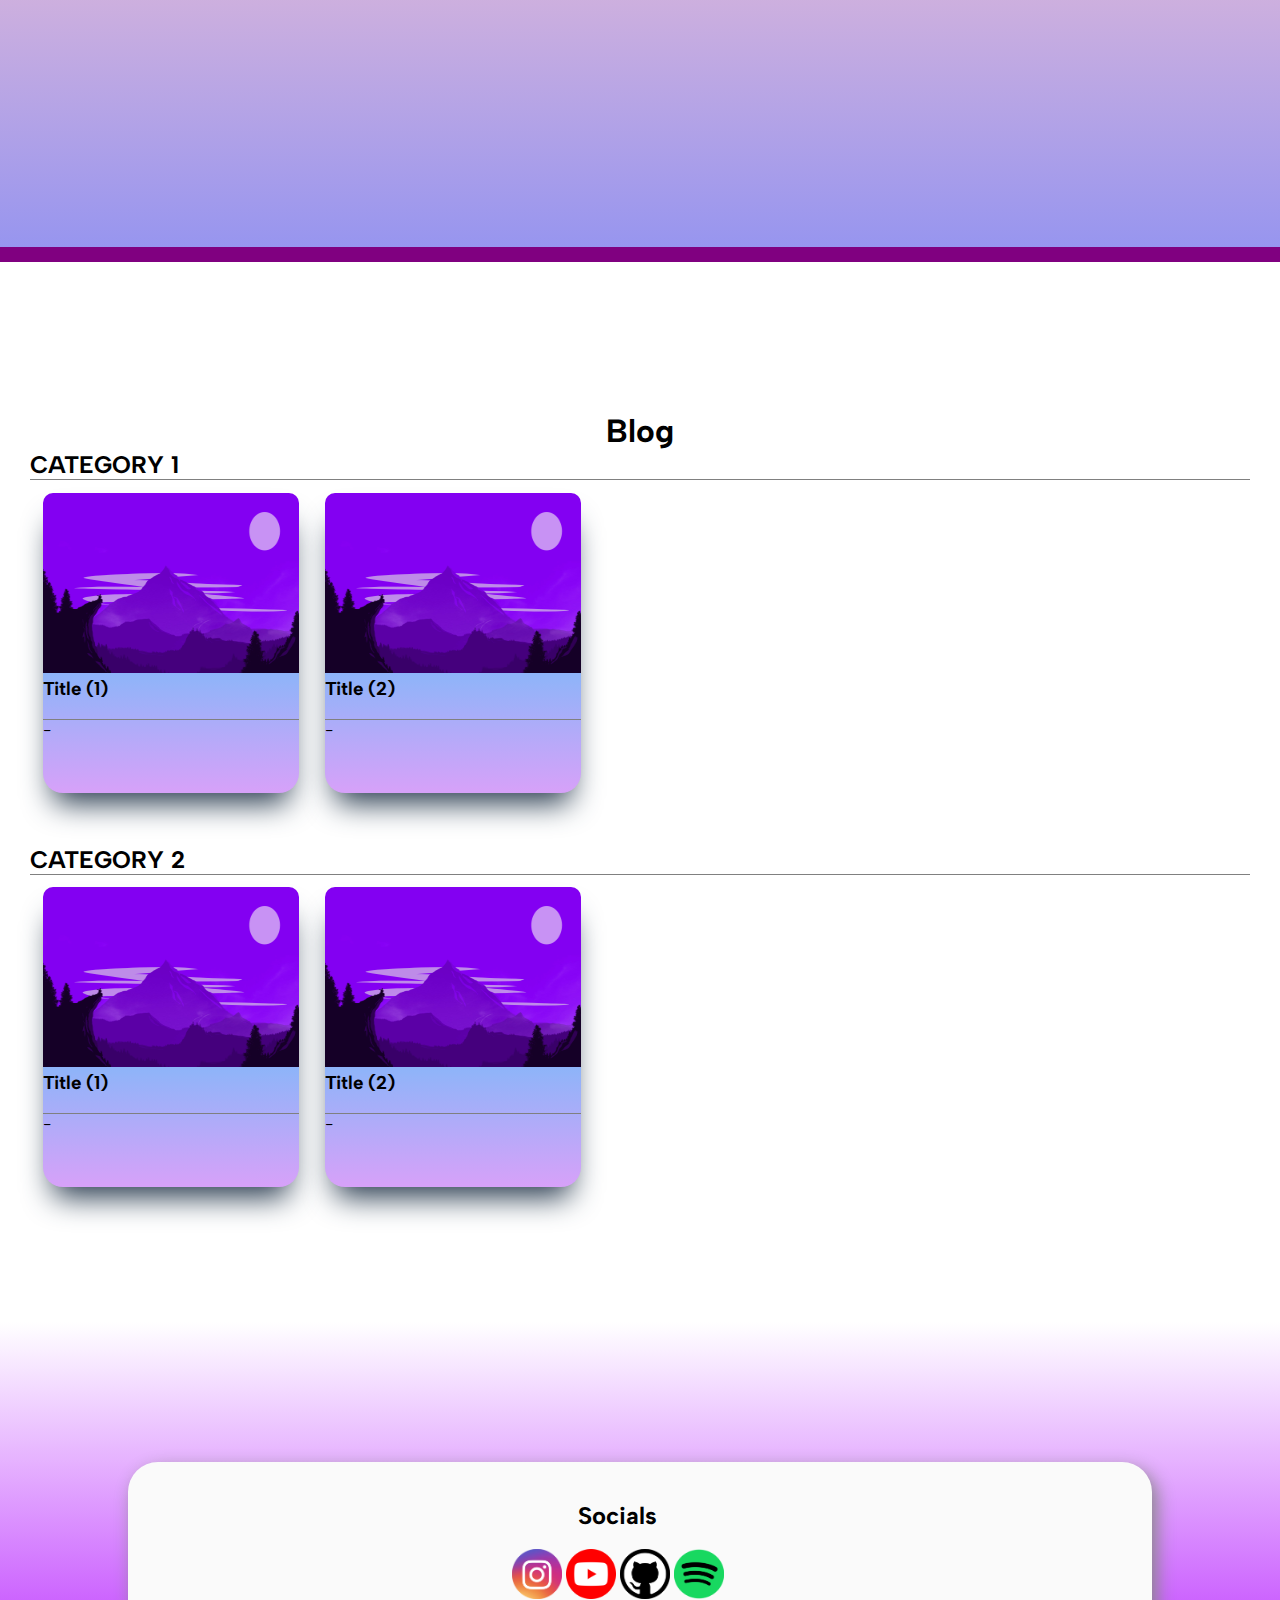
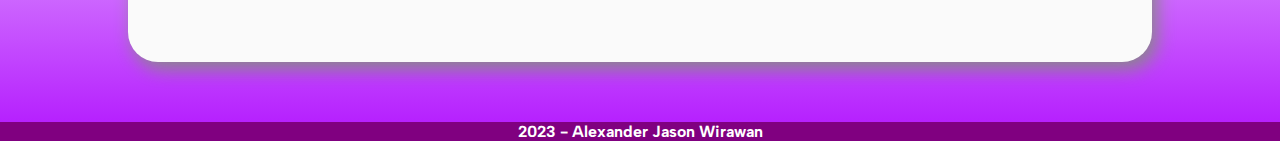
==== commit c4b3f8f3: "e6" ====
--- a/index.html
+++ b/index.html
@@ -50,7 +50,7 @@
 			 
 			 <b><p style= "font-size: 27px; color:#000000">Hello! My name is Alexander Jason Wirawan — but you can just call me Jason. </b>
 		  		 <p style="color:lightgrey;">-</p>
-			 <p style= "font-size: 16px; color:#1f1f1f">I like to learn new stuff (literally anything), do something random and fun, and also try new things. Oh and, I don't bite (or do I??).
+			 <p style= "font-size: 16px; color:#1f1f1f">I <b style="color:#8a4da1;"like</b> to learn new stuff (literally anything), do something random and fun, and also try new things. Oh and, I don't bite (or do I??).
 			 	<p style="color:lightgrey;">-</p>
 			 <p style= "font-size: 16px; color:#1f1f1f">Since I'm out of words to say, I guess I'll once again <b style="color:orange;">welcome</b> you to my ugly and cringy mini personal website (yay + [cool emoji] !!) 
 			
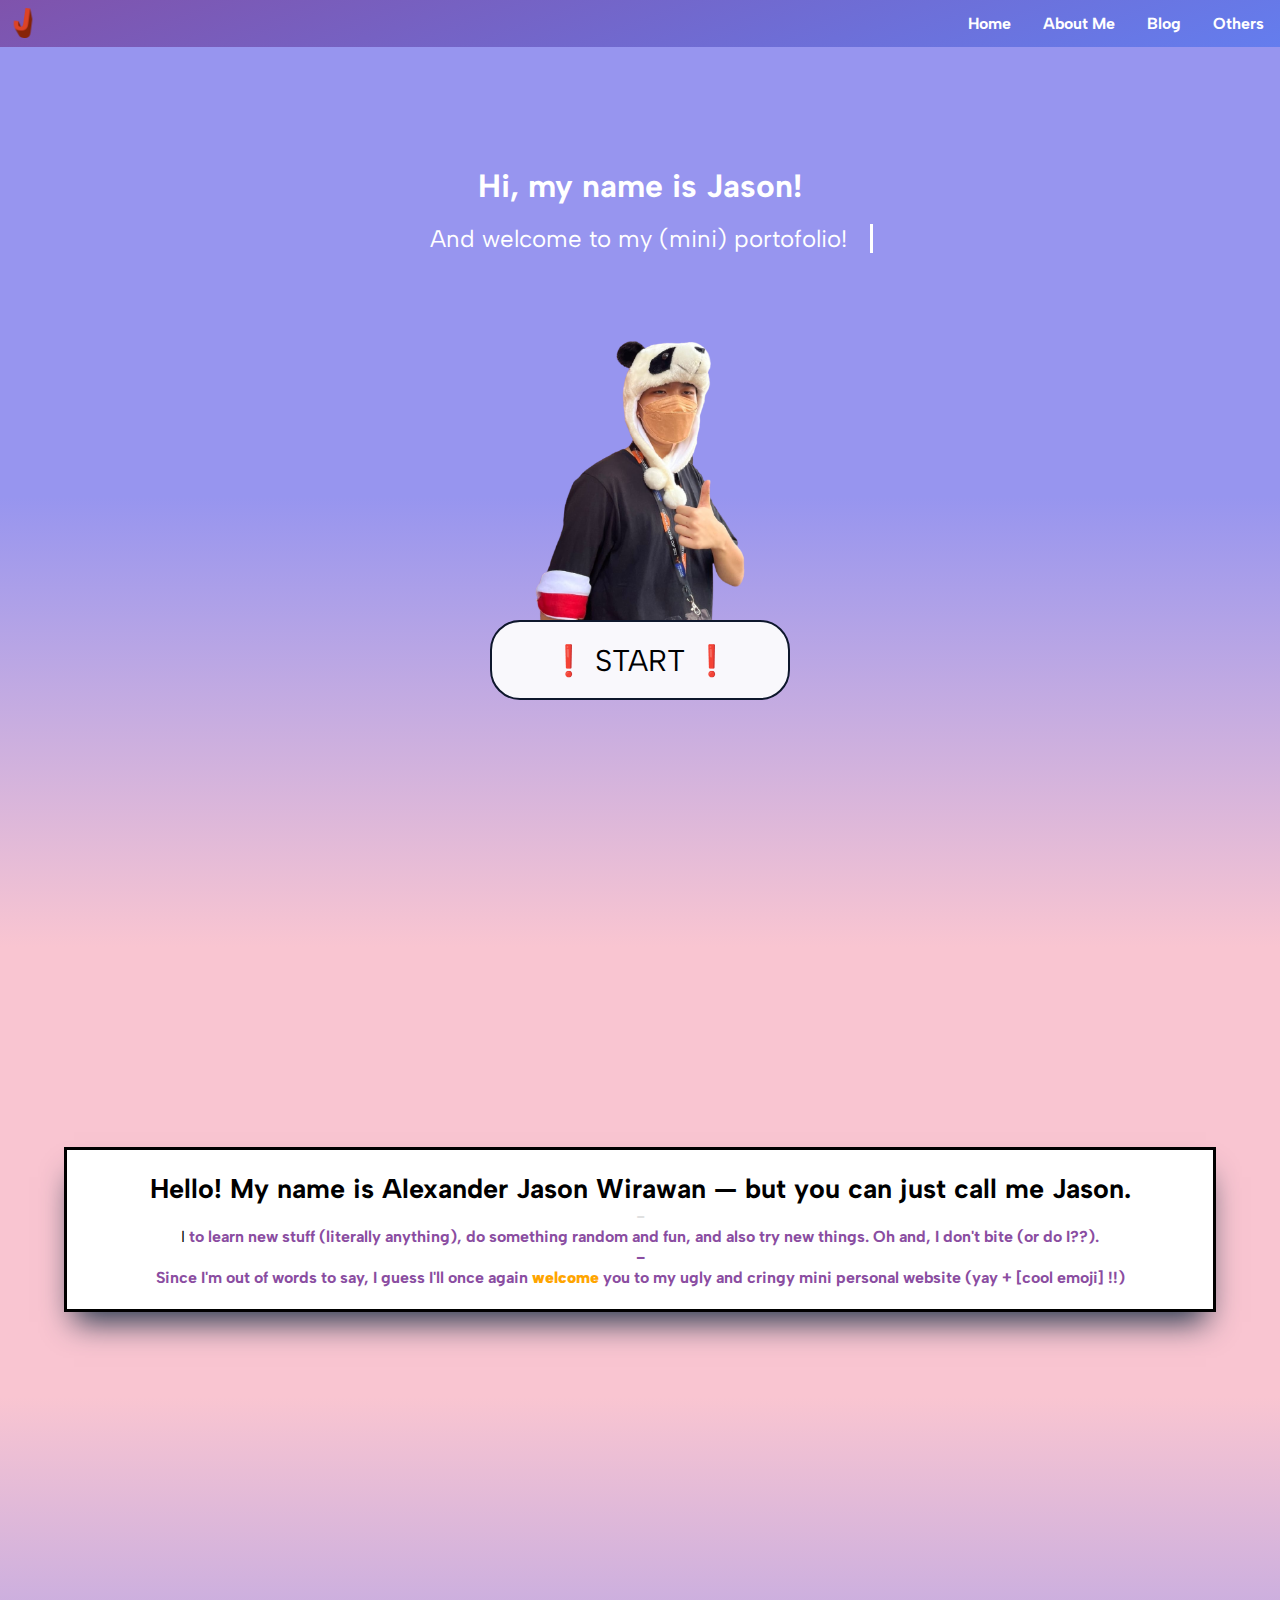
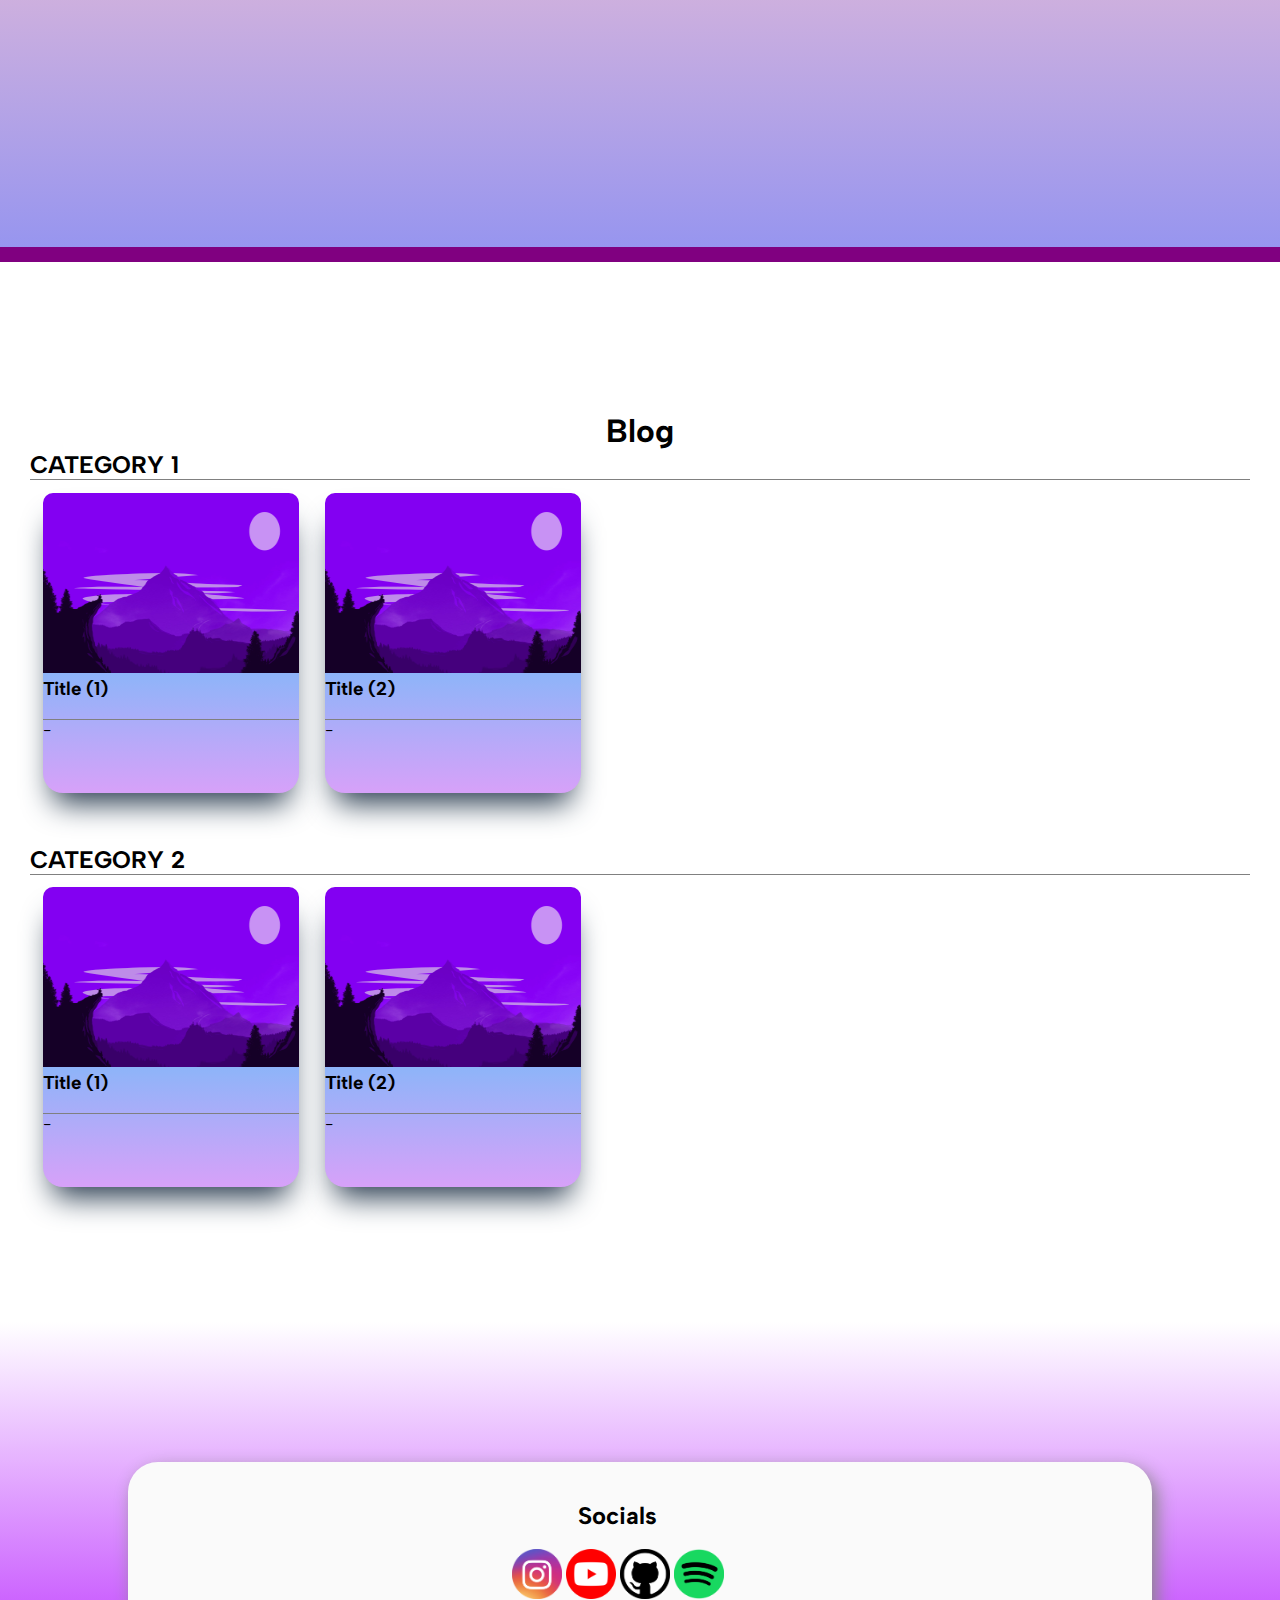
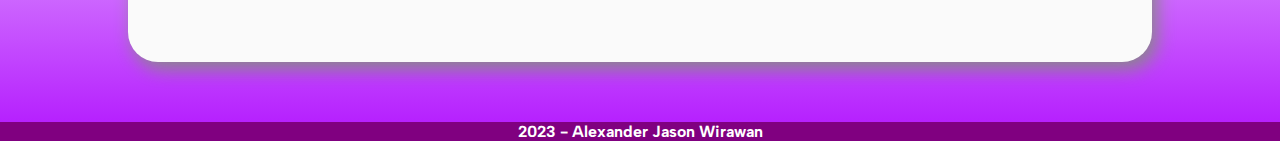
==== commit 6681f771: "err" ====
--- a/index.html
+++ b/index.html
@@ -50,9 +50,9 @@
 			 
 			 <b><p style= "font-size: 27px; color:#000000">Hello! My name is Alexander Jason Wirawan — but you can just call me Jason. </b>
 		  		 <p style="color:lightgrey;">-</p>
-			 <p style= "font-size: 16px; color:#1f1f1f">I <b style="color:#8a4da1;"like</b> to learn new stuff (literally anything), do something random and fun, and also try new things. Oh and, I don't bite (or do I??).
+			 <p style= "font-size: 16px;">I <b style="color:#8a4da1;"like</b> to learn new stuff (literally anything), do something random and fun, and also try new things. Oh and, I don't bite (or do I??).
 			 	<p style="color:lightgrey;">-</p>
-			 <p style= "font-size: 16px; color:#1f1f1f">Since I'm out of words to say, I guess I'll once again <b style="color:orange;">welcome</b> you to my ugly and cringy mini personal website (yay + [cool emoji] !!) 
+			 <p style= "font-size: 16px;">Since I'm out of words to say, I guess I'll once again <b style="color:orange;">welcome</b> you to my ugly and cringy mini personal website (yay + [cool emoji] !!) 
 			
 			<p style="color:white;">-</p>
 			</td>
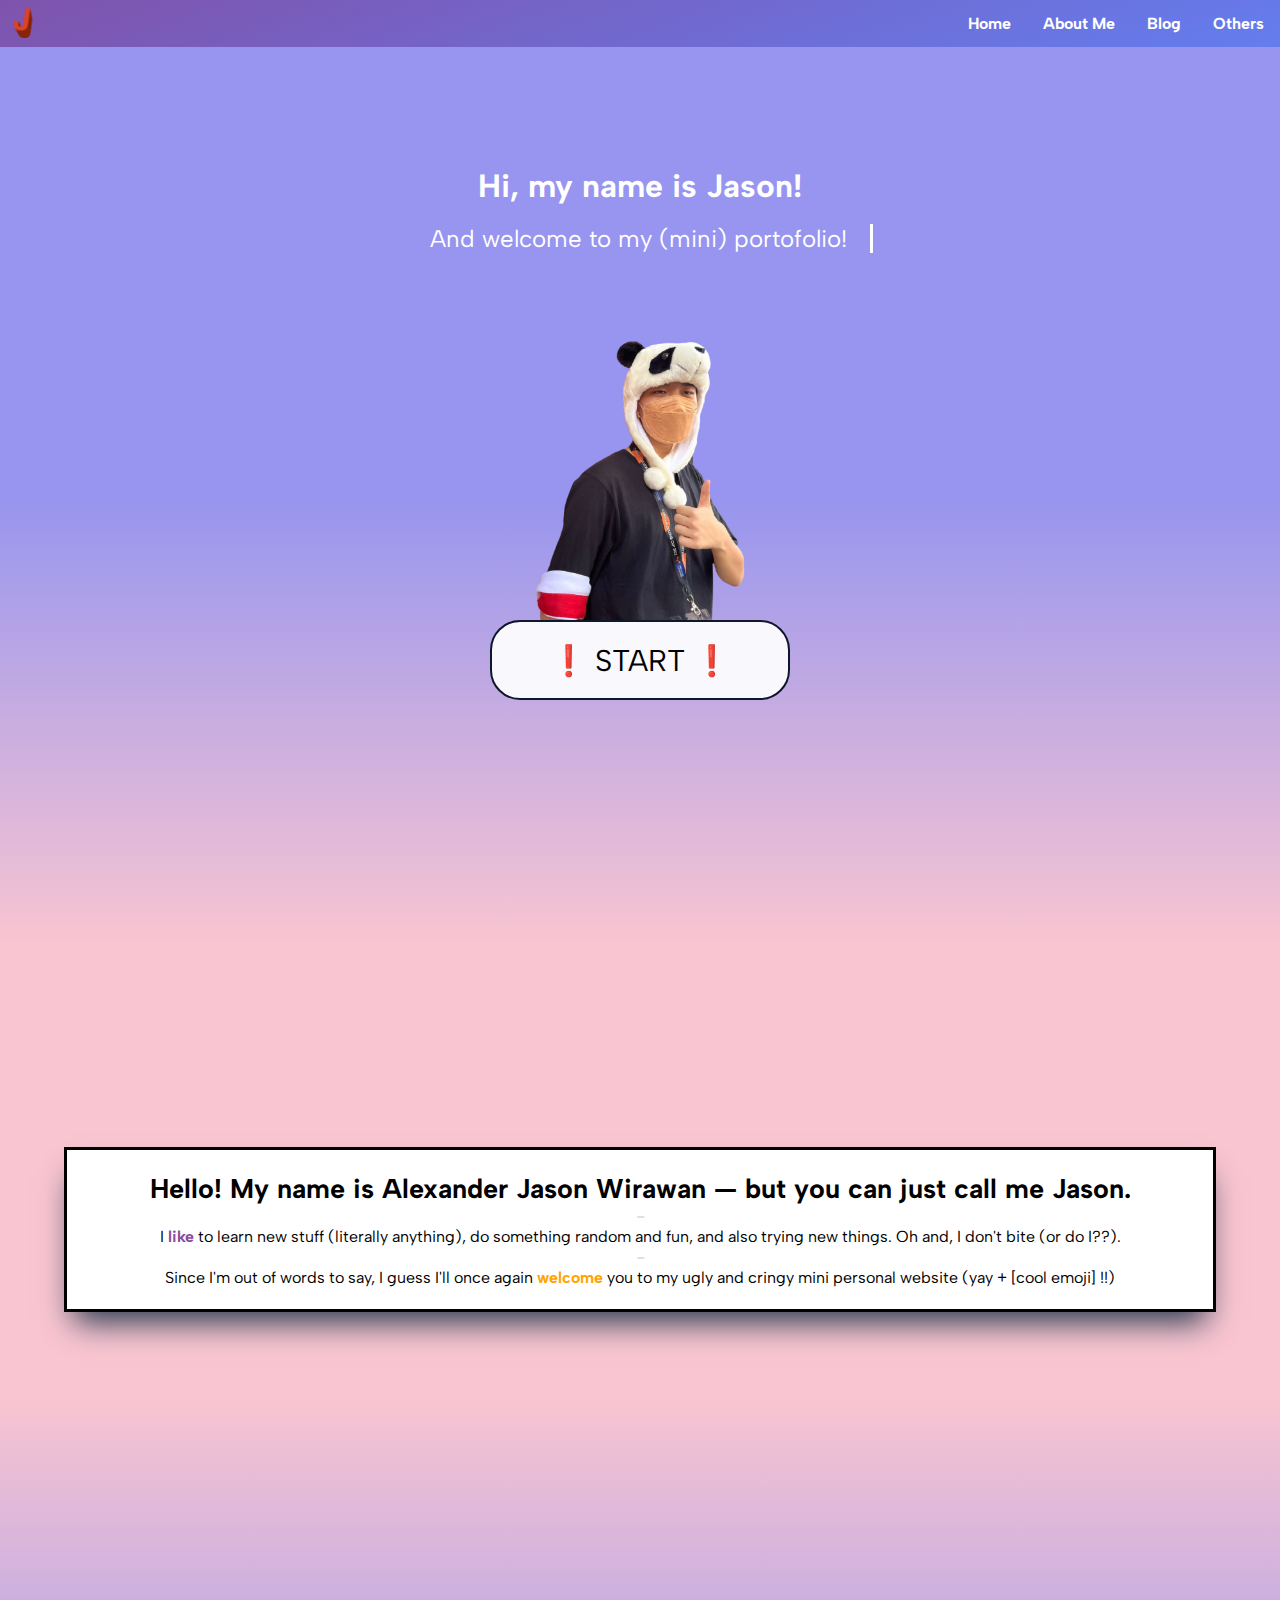
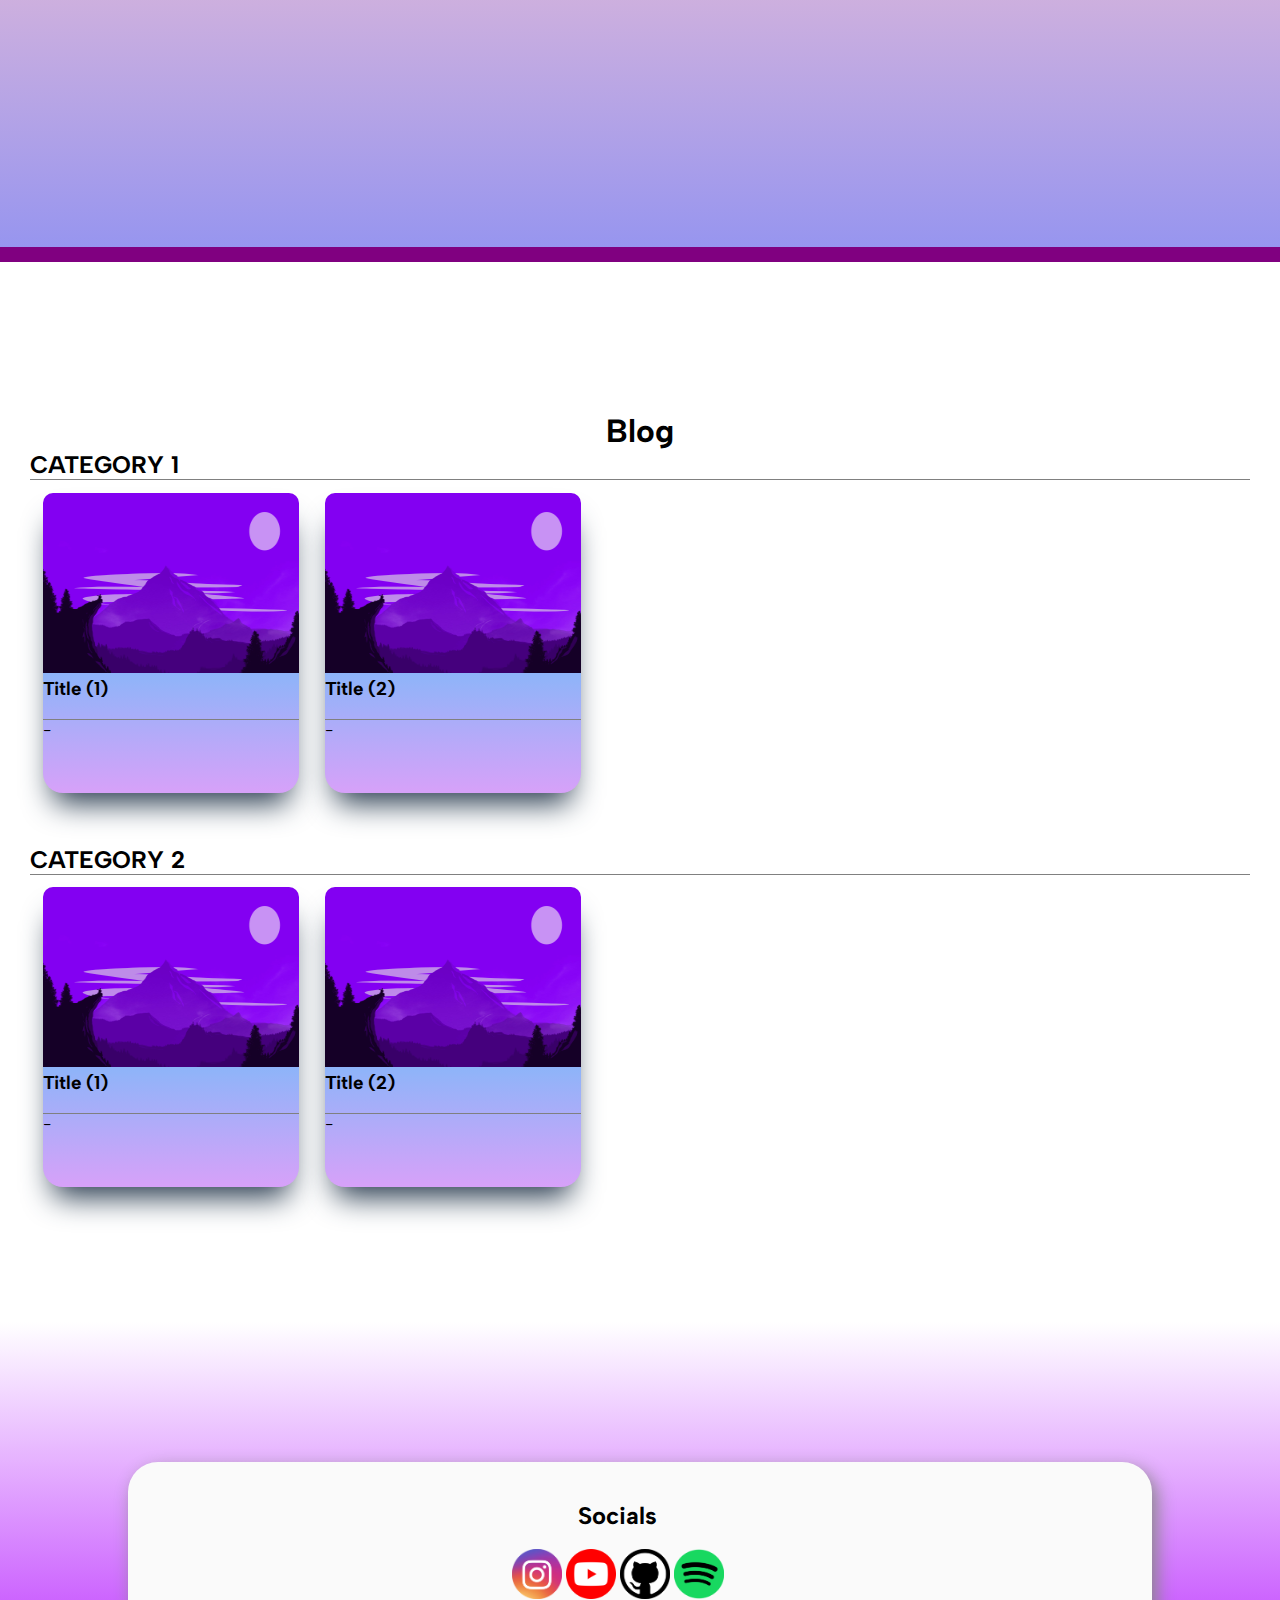
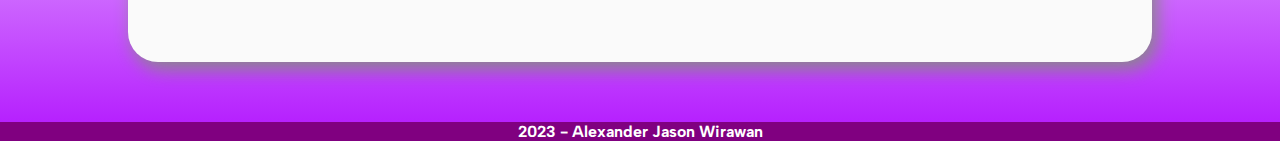
==== commit 504b894e: "a" ====
--- a/index.html
+++ b/index.html
@@ -50,7 +50,7 @@
 			 
 			 <b><p style= "font-size: 27px; color:#000000">Hello! My name is Alexander Jason Wirawan — but you can just call me Jason. </b>
 		  		 <p style="color:lightgrey;">-</p>
-			 <p style= "font-size: 16px;">I <b style="color:#8a4da1;"like</b> to learn new stuff (literally anything), do something random and fun, and also try new things. Oh and, I don't bite (or do I??).
+			 <p style= "font-size: 16px;">I <b style="color:#8a4da1;">like</b> to learn new stuff (literally anything), do something random and fun, and also trying new things. Oh and, I don't bite (or do I??).
 			 	<p style="color:lightgrey;">-</p>
 			 <p style= "font-size: 16px;">Since I'm out of words to say, I guess I'll once again <b style="color:orange;">welcome</b> you to my ugly and cringy mini personal website (yay + [cool emoji] !!) 
 			
